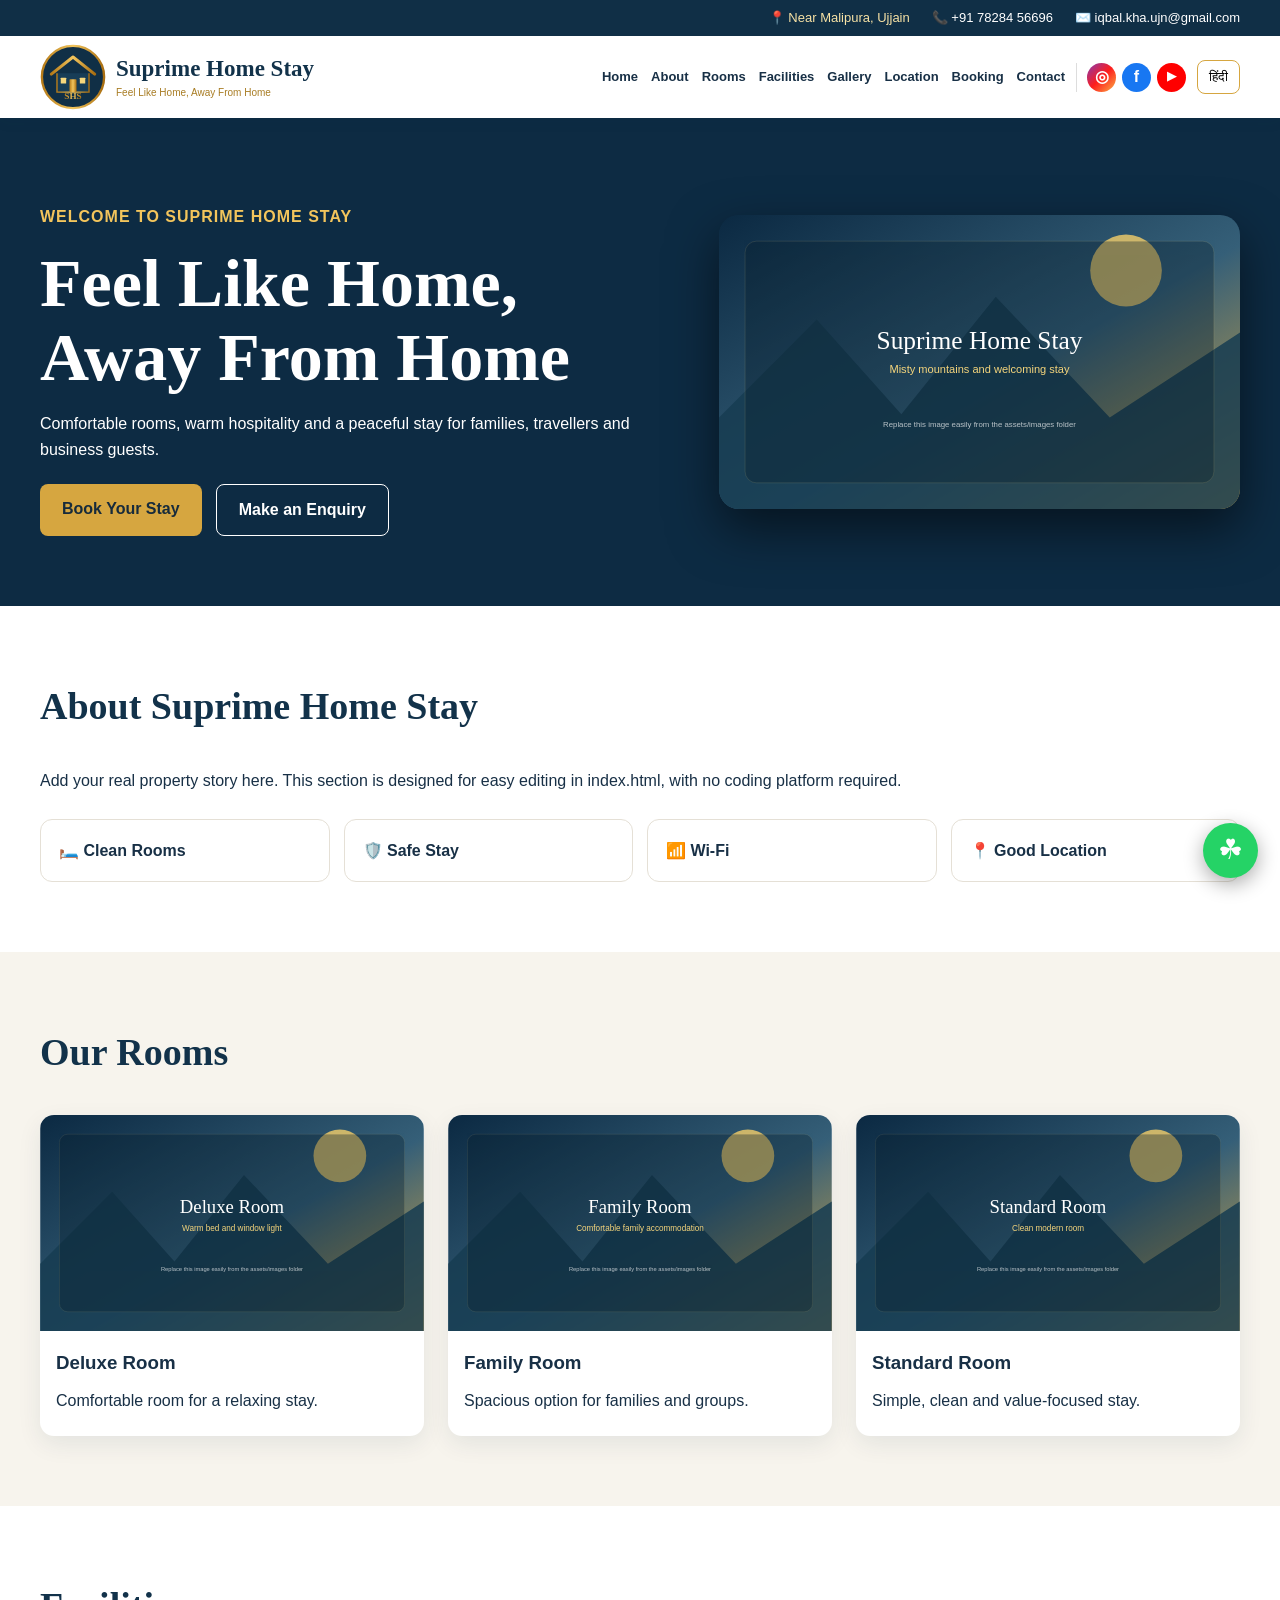
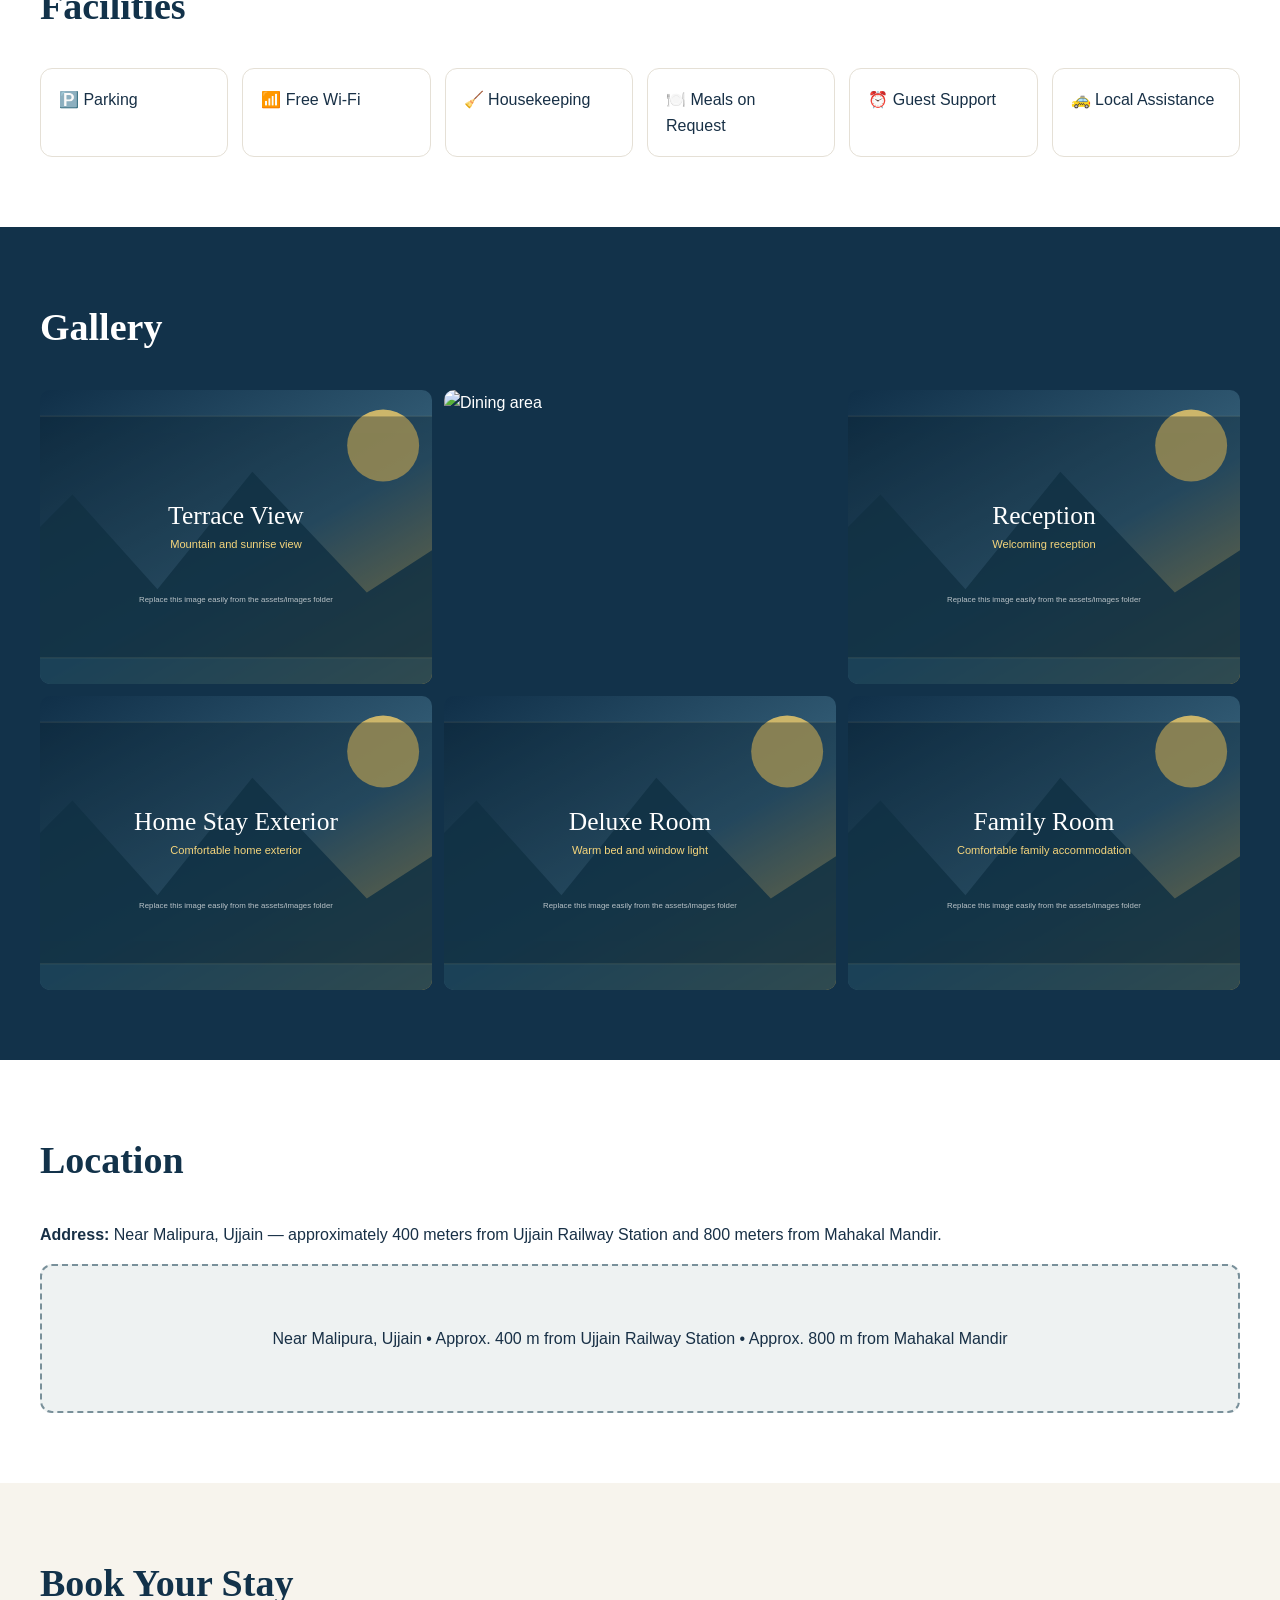
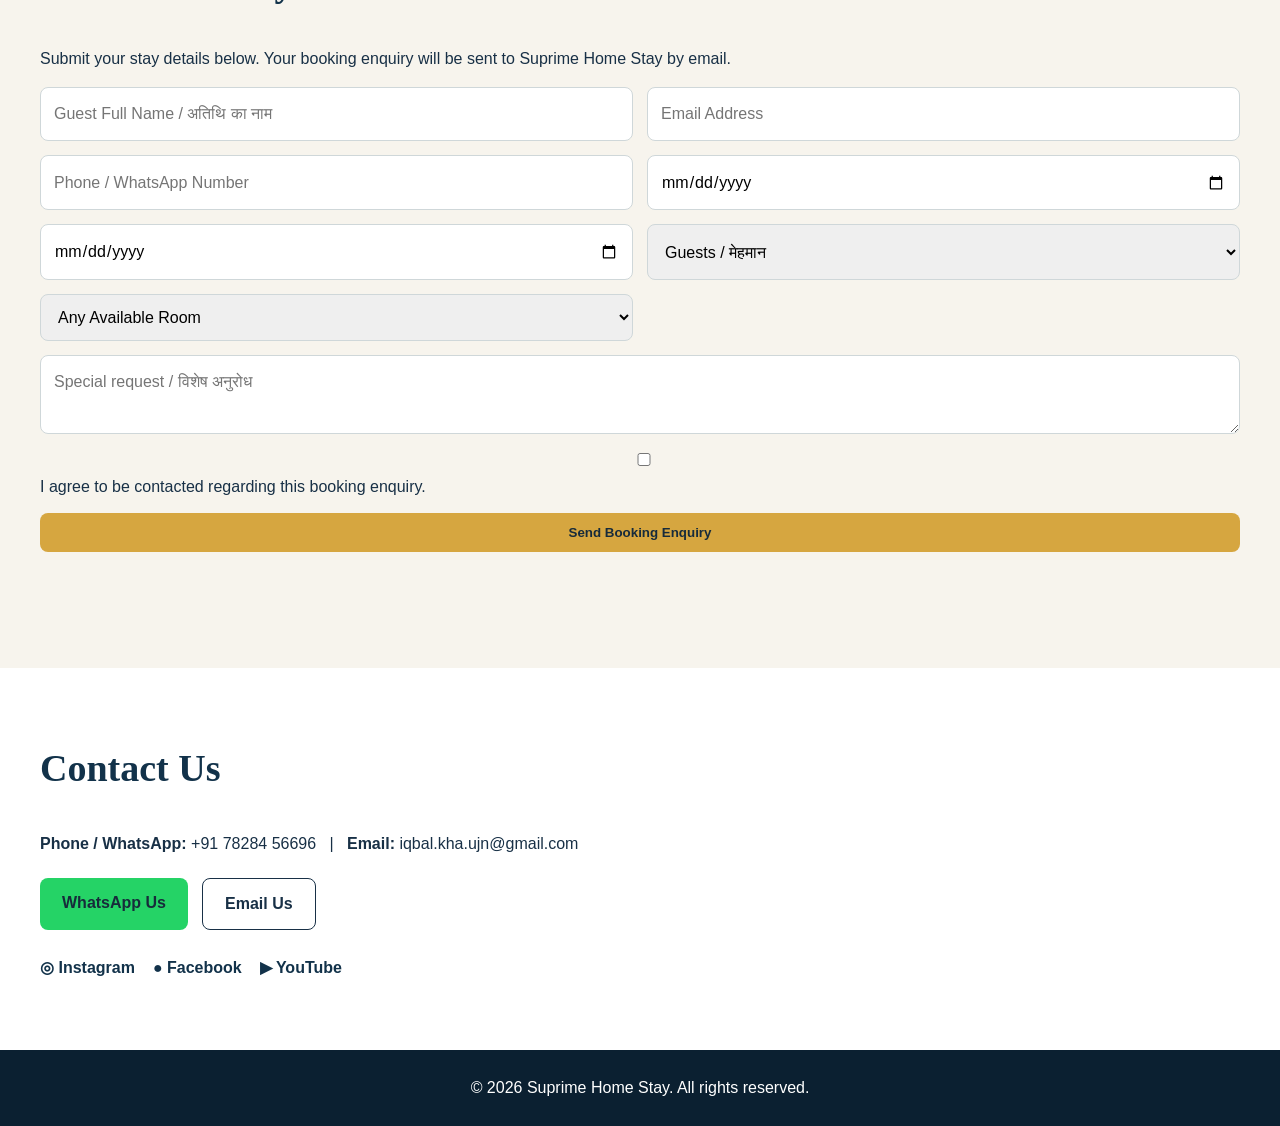
==== index.html @ ca9ee0f2 "Update index.html" ====
<!doctype html>
<html lang="en"><head>
<meta charset="utf-8"><meta name="viewport" content="width=device-width,initial-scale=1">
<title>Suprime Home Stay | Feel Like Home, Away From Home</title>
<meta name="description" content="Comfortable and welcoming stay at Suprime Home Stay. Book your stay, enquire by WhatsApp or email.">
<link rel="stylesheet" href="assets/style.css">
</head><body>
<header><div class="topbar"><div class="wrap topbar-inner"><span>📍 Near Malipura, Ujjain</span><span>📞 <a href="tel:+917828456696">+91 78284 56696</a></span><span>✉️ <a href="mailto:iqbal.kha.ujn@gmail.com">iqbal.kha.ujn@gmail.com</a></span></div></div><div class="nav wrap">
<a class="brand" href="#home"><img src="assets/logo.svg" alt="Suprime Home Stay logo"><span class="brand-copy"><strong>Suprime Home Stay</strong><small>Feel Like Home, Away From Home</small></span></a>
<div class="header-right"><nav id="navlinks"><a href="#home" data-en="Home" data-hi="होम">Home</a><a href="#about" data-en="About" data-hi="हमारे बारे में">About</a><a href="#rooms" data-en="Rooms" data-hi="कमरे">Rooms</a><a href="#facilities" data-en="Facilities" data-hi="सुविधाएँ">Facilities</a><a href="#gallery" data-en="Gallery" data-hi="गैलरी">Gallery</a><a href="#location" data-en="Location" data-hi="स्थान">Location</a><a href="#booking" data-en="Booking" data-hi="बुकिंग">Booking</a><a href="#contact" data-en="Contact" data-hi="संपर्क">Contact</a></nav><div class="header-social" aria-label="Social media"><a class="social-icon instagram" href="#" aria-label="Instagram" title="Instagram">◎</a><a class="social-icon facebook" href="#" aria-label="Facebook" title="Facebook">f</a><a class="social-icon youtube" href="#" aria-label="YouTube" title="YouTube">▶</a></div><button id="lang" class="lang">हिंदी</button><button class="menu-btn" aria-label="Open menu">☰</button></div></div></header>
<main>
<section id="home" class="hero"><div class="wrap hero-grid"><div><p class="eyebrow" data-en="WELCOME TO SUPRIME HOME STAY" data-hi="सुप्राइम होम स्टे में आपका स्वागत है">WELCOME TO SUPRIME HOME STAY</p><h1 data-en="Feel Like Home, Away From Home" data-hi="घर जैसा एहसास, घर से दूर भी">Feel Like Home, Away From Home</h1><p data-en="Comfortable rooms, warm hospitality and a peaceful stay for families, travellers and business guests." data-hi="परिवारों, यात्रियों और व्यावसायिक मेहमानों के लिए आरामदायक कमरे, गर्मजोशी भरी मेहमाननवाजी और शांत प्रवास।">Comfortable rooms, warm hospitality and a peaceful stay for families, travellers and business guests.</p><div class="actions"><a class="btn" href="#booking" data-en="Book Your Stay" data-hi="अपना प्रवास बुक करें">Book Your Stay</a><a class="btn ghost" href="#contact" data-en="Make an Enquiry" data-hi="पूछताछ करें">Make an Enquiry</a></div></div><img src="assets/images/hero.svg" alt="Suprime Home Stay scenic welcome"></div></section>
<section id="about" class="wrap section"><h2 data-en="About Suprime Home Stay" data-hi="सुप्राइम होम स्टे के बारे में">About Suprime Home Stay</h2><p data-en="Add your real property story here. This section is designed for easy editing in index.html, with no coding platform required." data-hi="यहाँ अपने प्रॉपर्टी की वास्तविक जानकारी जोड़ें। यह सेक्शन index.html में आसानी से बदला जा सकता है।">Add your real property story here. This section is designed for easy editing in index.html, with no coding platform required.</p><div class="features"><div>🛏️ <b>Clean Rooms</b></div><div>🛡️ <b>Safe Stay</b></div><div>📶 <b>Wi‑Fi</b></div><div>📍 <b>Good Location</b></div></div></section>
<section id="rooms" class="section soft"><div class="wrap"><h2>Our Rooms</h2><div class="cards"><article><img src="assets/images/room-deluxe.svg" alt="Deluxe room"><h3>Deluxe Room</h3><p>Comfortable room for a relaxing stay.</p></article><article><img src="assets/images/room-family.svg" alt="Family room"><h3>Family Room</h3><p>Spacious option for families and groups.</p></article><article><img src="assets/images/room-standard.svg" alt="Standard room"><h3>Standard Room</h3><p>Simple, clean and value-focused stay.</p></article></div></div></section>
<section id="facilities" class="wrap section"><h2>Facilities</h2><div class="features"><div>🅿️ Parking</div><div>📶 Free Wi‑Fi</div><div>🧹 Housekeeping</div><div>🍽️ Meals on Request</div><div>⏰ Guest Support</div><div>🚕 Local Assistance</div></div></section>
<section id="gallery" class="section dark"><div class="wrap"><h2>Gallery</h2><div class="gallery"><img src="assets/images/gallery-1.svg" alt="Terrace view"><img src="assets/images/gallery-2.jpeg" alt="Dining area"><img src="assets/images/gallery-3.svg" alt="Reception"><img src="assets/images/gallery-4.svg" alt="Home stay exterior"><img src="assets/images/room-deluxe.svg" alt="Room"><img src="assets/images/room-family.svg" alt="Family accommodation"></div></div></section>
<section id="location" class="wrap section"><h2>Location</h2><p><b>Address:</b> Near Malipura, Ujjain — approximately 400 meters from Ujjain Railway Station and 800 meters from Mahakal Mandir.</p><div class="mapbox">Near Malipura, Ujjain • Approx. 400 m from Ujjain Railway Station • Approx. 800 m from Mahakal Mandir</div></section>
<section id="booking" class="section soft"><div class="wrap"><h2>Book Your Stay</h2><p>Submit your stay details below. Your booking enquiry will be sent to Suprime Home Stay by email.</p>
<form id="bookingForm" class="booking" action="https://formsubmit.co/iqbal.kha.ujn@gmail.com" method="POST">
<input type="hidden" name="_subject" value="New Suprime Home Stay Booking Enquiry"><input type="hidden" name="_template" value="table"><input type="hidden" name="_captcha" value="false"><input type="hidden" name="_next" value="https://round-butterfly-a313.iqbal-kha-ujn.workers.dev/thank-you.html"><input name="guest_name" placeholder="Guest Full Name / अतिथि का नाम" required><input type="email" name="email" placeholder="Email Address" required><input type="tel" name="phone" placeholder="Phone / WhatsApp Number" required>
<input type="date" name="check_in" required><input type="date" name="check_out" required><select name="guests" required><option value="">Guests / मेहमान</option><option>1 Guest</option><option>2 Guests</option><option>3 Guests</option><option>4+ Guests</option></select>
<select name="room_type"><option>Any Available Room</option><option>Deluxe Room</option><option>Family Room</option><option>Standard Room</option></select>
<textarea name="message" placeholder="Special request / विशेष अनुरोध"></textarea><label class="check"><input type="checkbox" required> I agree to be contacted regarding this booking enquiry.</label>
<button class="btn" type="submit">Send Booking Enquiry</button><p id="formStatus"></p></form></div></section>
<section id="contact" class="wrap section"><h2>Contact Us</h2><p><b>Phone / WhatsApp:</b> +91 78284 56696 &nbsp; | &nbsp; <b>Email:</b> iqbal.kha.ujn@gmail.com</p><div class="actions"><a class="btn whatsapp" id="whatsapp" href="#" target="_blank" rel="noopener">WhatsApp Us</a><a class="btn ghost" href="mailto:iqbal.kha.ujn@gmail.com?subject=Suprime%20Home%20Stay%20Enquiry">Email Us</a></div>
<div class="social"><a href="#" aria-label="Instagram">◎ Instagram</a><a href="#" aria-label="Facebook">● Facebook</a><a href="#" aria-label="YouTube">▶ YouTube</a></div></section>
</main><footer>© 2026 Suprime Home Stay. All rights reserved.</footer>
<a id="floatingWhatsapp" class="float-wa" href="#" target="_blank" aria-label="Chat on WhatsApp">☘</a>
<script src="assets/app.js"></script></body></html>
---- assets/style.css ----
*{box-sizing:border-box}html{scroll-behavior:smooth}body{margin:0;font-family:Arial,sans-serif;color:#183046;background:#fff;line-height:1.6}.wrap{width:min(1200px,94%);margin:auto}.topbar{background:#102f46;color:#f7e2a5;font-size:13px}.topbar-inner{min-height:36px;display:flex;align-items:center;justify-content:flex-end;gap:22px;flex-wrap:wrap}.topbar a{color:#fff;text-decoration:none}header{position:sticky;top:0;z-index:20;background:#fff;box-shadow:0 2px 15px #12324a12}.nav{display:flex;align-items:center;justify-content:space-between;gap:18px;min-height:82px}.brand{display:flex;align-items:center;gap:10px;color:#12324a;text-decoration:none;min-width:245px}.brand img{width:66px;height:66px;display:block}.brand-copy{display:flex;flex-direction:column;line-height:1.15}.brand-copy strong{font-family:Georgia,serif;font-size:23px}.brand-copy small{font-size:10px;color:#a87c23;margin-top:5px}.header-right{display:flex;align-items:center;gap:11px}nav{display:flex;gap:13px;align-items:center}nav a{color:#183046;text-decoration:none;font-size:13px;font-weight:bold;white-space:nowrap}nav a:hover{color:#b67b18}.header-social{display:flex;gap:6px;border-left:1px solid #ddd;padding-left:10px}.social-icon{width:29px;height:29px;border-radius:50%;display:grid;place-items:center;color:#fff!important;text-decoration:none!important;font-weight:bold;font-family:Arial,sans-serif}.instagram{background:linear-gradient(135deg,#833ab4,#fd1d1d,#fcb045)}.facebook{background:#1877f2}.youtube{background:#ff0000;font-size:12px}.lang,.menu-btn{border:1px solid #d6a640;background:#fff;padding:8px 11px;border-radius:8px;cursor:pointer}.menu-btn{display:none}.hero{background:#0d2b43;color:#fff;padding:70px 0}.hero-grid{display:grid;grid-template-columns:1.1fr .9fr;gap:42px;align-items:center}.hero img{width:100%;border-radius:20px;box-shadow:0 20px 50px #0008}.eyebrow{color:#f3c55c;font-weight:bold;letter-spacing:1px}h1{font-family:Georgia,serif;font-size:clamp(38px,6vw,68px);line-height:1.1;margin:.2em 0}h2{font-family:Georgia,serif;font-size:38px;margin-top:0;color:#12324a}.dark h2,.dark{color:#fff}.section{padding:70px 0}.soft{background:#f7f4ed}.dark{background:#12324a}.actions{display:flex;gap:14px;flex-wrap:wrap;margin-top:22px}.btn{display:inline-block;background:#d6a640;color:#172b3b;padding:12px 22px;border:0;border-radius:8px;text-decoration:none;font-weight:bold;cursor:pointer}.ghost{background:transparent;border:1px solid currentColor;color:inherit}.whatsapp{background:#25d366}.features{display:grid;grid-template-columns:repeat(auto-fit,minmax(150px,1fr));gap:14px;margin-top:25px}.features div{padding:18px;border:1px solid #e5e0d6;border-radius:12px;background:#fff}.cards{display:grid;grid-template-columns:repeat(3,1fr);gap:24px}.cards article{background:#fff;border-radius:14px;overflow:hidden;box-shadow:0 8px 24px #12324a15;padding-bottom:12px}.cards img{width:100%;aspect-ratio:16/9;object-fit:cover}.cards h3,.cards p{padding:0 16px;margin:10px 0}.gallery{display:grid;grid-template-columns:repeat(3,1fr);gap:12px}.gallery img{width:100%;aspect-ratio:4/3;object-fit:cover;border-radius:10px}.mapbox{padding:60px 20px;background:#eef2f2;border:2px dashed #79909a;border-radius:12px;text-align:center}.booking{display:grid;grid-template-columns:repeat(2,1fr);gap:14px}.booking input,.booking select,.booking textarea{width:100%;padding:13px;border:1px solid #cfd7d9;border-radius:8px;font:inherit}.booking textarea,.booking .check,.booking button,#formStatus{grid-column:1/-1}.social{display:flex;gap:18px;flex-wrap:wrap;margin-top:25px}.social a{color:#12324a;text-decoration:none;font-weight:bold}.float-wa{position:fixed;right:22px;bottom:22px;background:#25d366;color:white;width:55px;height:55px;border-radius:50%;display:grid;place-items:center;text-decoration:none;font-size:28px;box-shadow:0 6px 20px #0005}footer{background:#0b2031;color:#fff;text-align:center;padding:25px}@media(max-width:1080px){nav{gap:9px}nav a{font-size:12px}.brand{min-width:220px}.brand-copy strong{font-size:20px}.header-social{display:none}}@media(max-width:850px){.topbar-inner{justify-content:center;padding:7px 0;gap:8px 14px}.hero-grid,.cards{grid-template-columns:1fr}.menu-btn{display:block}nav{display:none;position:absolute;top:118px;left:0;right:0;background:#fff;padding:20px;flex-direction:column;align-items:flex-start;box-shadow:0 10px 20px #0002}nav.open{display:flex}.gallery{grid-template-columns:repeat(2,1fr)}.booking{grid-template-columns:1fr}.header-social{display:flex}.brand-copy small{display:none}.brand img{width:56px;height:56px}.brand-copy strong{font-size:18px}.nav{min-height:70px}.header-right{gap:7px}}@media(max-width:500px){.topbar-inner span:first-child{display:none}.brand{min-width:0}.header-social{display:none}.lang{padding:7px}.hero{padding:45px 0}}
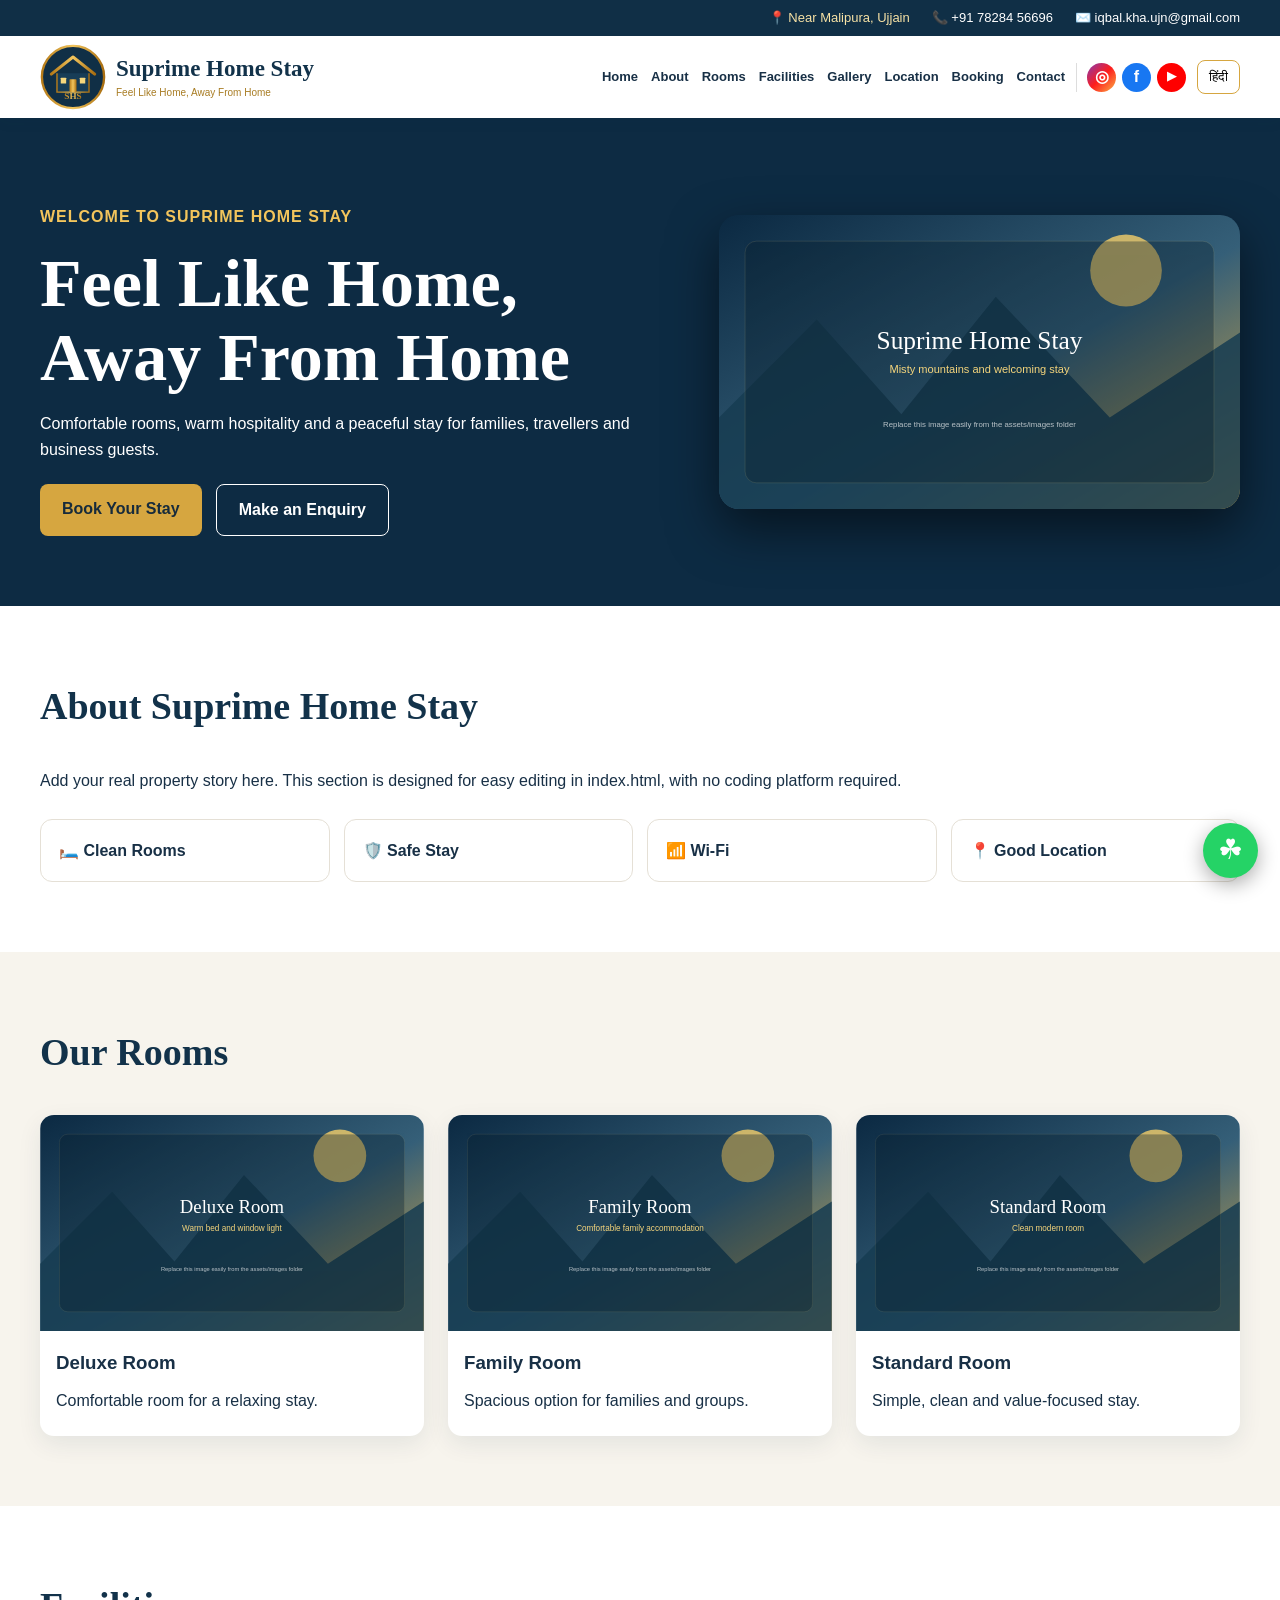
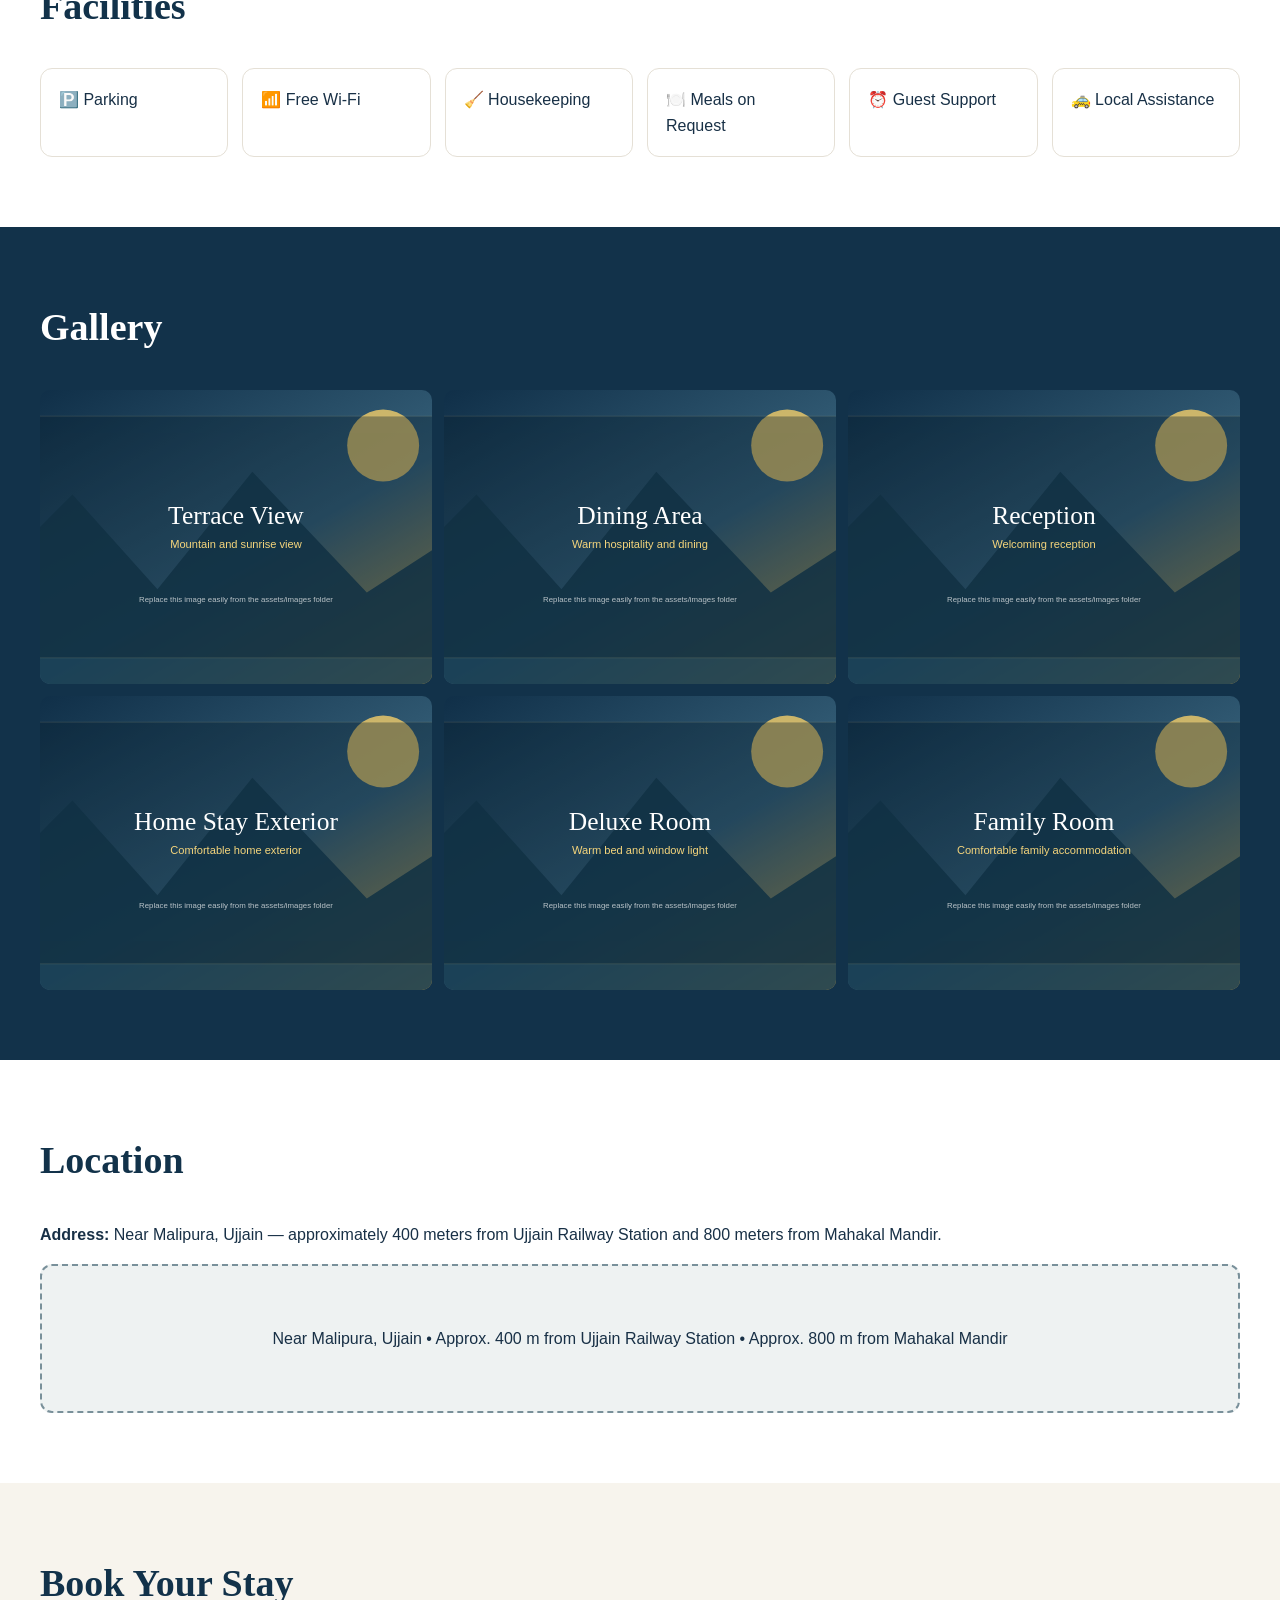
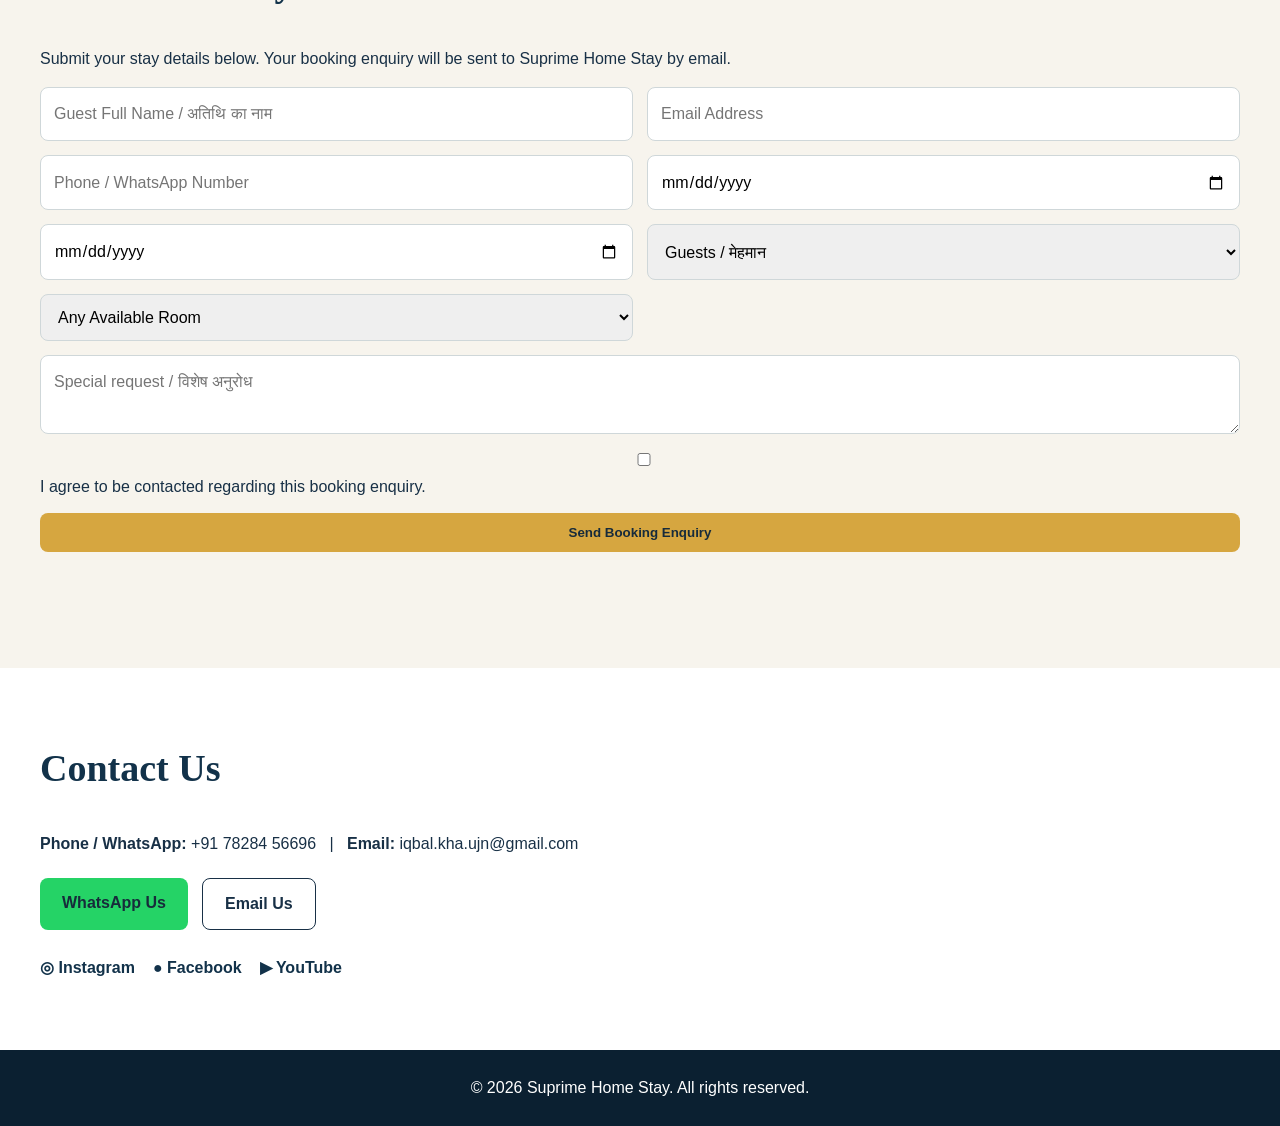
==== commit 5233e716: "Update index.html" ====
--- a/index.html
+++ b/index.html
@@ -13,7 +13,7 @@
 <section id="about" class="wrap section"><h2 data-en="About Suprime Home Stay" data-hi="सुप्राइम होम स्टे के बारे में">About Suprime Home Stay</h2><p data-en="Add your real property story here. This section is designed for easy editing in index.html, with no coding platform required." data-hi="यहाँ अपने प्रॉपर्टी की वास्तविक जानकारी जोड़ें। यह सेक्शन index.html में आसानी से बदला जा सकता है।">Add your real property story here. This section is designed for easy editing in index.html, with no coding platform required.</p><div class="features"><div>🛏️ <b>Clean Rooms</b></div><div>🛡️ <b>Safe Stay</b></div><div>📶 <b>Wi‑Fi</b></div><div>📍 <b>Good Location</b></div></div></section>
 <section id="rooms" class="section soft"><div class="wrap"><h2>Our Rooms</h2><div class="cards"><article><img src="assets/images/room-deluxe.svg" alt="Deluxe room"><h3>Deluxe Room</h3><p>Comfortable room for a relaxing stay.</p></article><article><img src="assets/images/room-family.svg" alt="Family room"><h3>Family Room</h3><p>Spacious option for families and groups.</p></article><article><img src="assets/images/room-standard.svg" alt="Standard room"><h3>Standard Room</h3><p>Simple, clean and value-focused stay.</p></article></div></div></section>
 <section id="facilities" class="wrap section"><h2>Facilities</h2><div class="features"><div>🅿️ Parking</div><div>📶 Free Wi‑Fi</div><div>🧹 Housekeeping</div><div>🍽️ Meals on Request</div><div>⏰ Guest Support</div><div>🚕 Local Assistance</div></div></section>
-<section id="gallery" class="section dark"><div class="wrap"><h2>Gallery</h2><div class="gallery"><img src="assets/images/gallery-1.svg" alt="Terrace view"><img src="assets/images/gallery-2.jpeg" alt="Dining area"><img src="assets/images/gallery-3.svg" alt="Reception"><img src="assets/images/gallery-4.svg" alt="Home stay exterior"><img src="assets/images/room-deluxe.svg" alt="Room"><img src="assets/images/room-family.svg" alt="Family accommodation"></div></div></section>
+<section id="gallery" class="section dark"><div class="wrap"><h2>Gallery</h2><div class="gallery"><img src="assets/images/gallery-1.svg" alt="Terrace view"><img src="assets/images/gallery-2.svg" alt="Dining area"><img src="assets/images/gallery-3.svg" alt="Reception"><img src="assets/images/gallery-4.svg" alt="Home stay exterior"><img src="assets/images/room-deluxe.svg" alt="Room"><img src="assets/images/room-family.svg" alt="Family accommodation"></div></div></section>
 <section id="location" class="wrap section"><h2>Location</h2><p><b>Address:</b> Near Malipura, Ujjain — approximately 400 meters from Ujjain Railway Station and 800 meters from Mahakal Mandir.</p><div class="mapbox">Near Malipura, Ujjain • Approx. 400 m from Ujjain Railway Station • Approx. 800 m from Mahakal Mandir</div></section>
 <section id="booking" class="section soft"><div class="wrap"><h2>Book Your Stay</h2><p>Submit your stay details below. Your booking enquiry will be sent to Suprime Home Stay by email.</p>
 <form id="bookingForm" class="booking" action="https://formsubmit.co/iqbal.kha.ujn@gmail.com" method="POST">
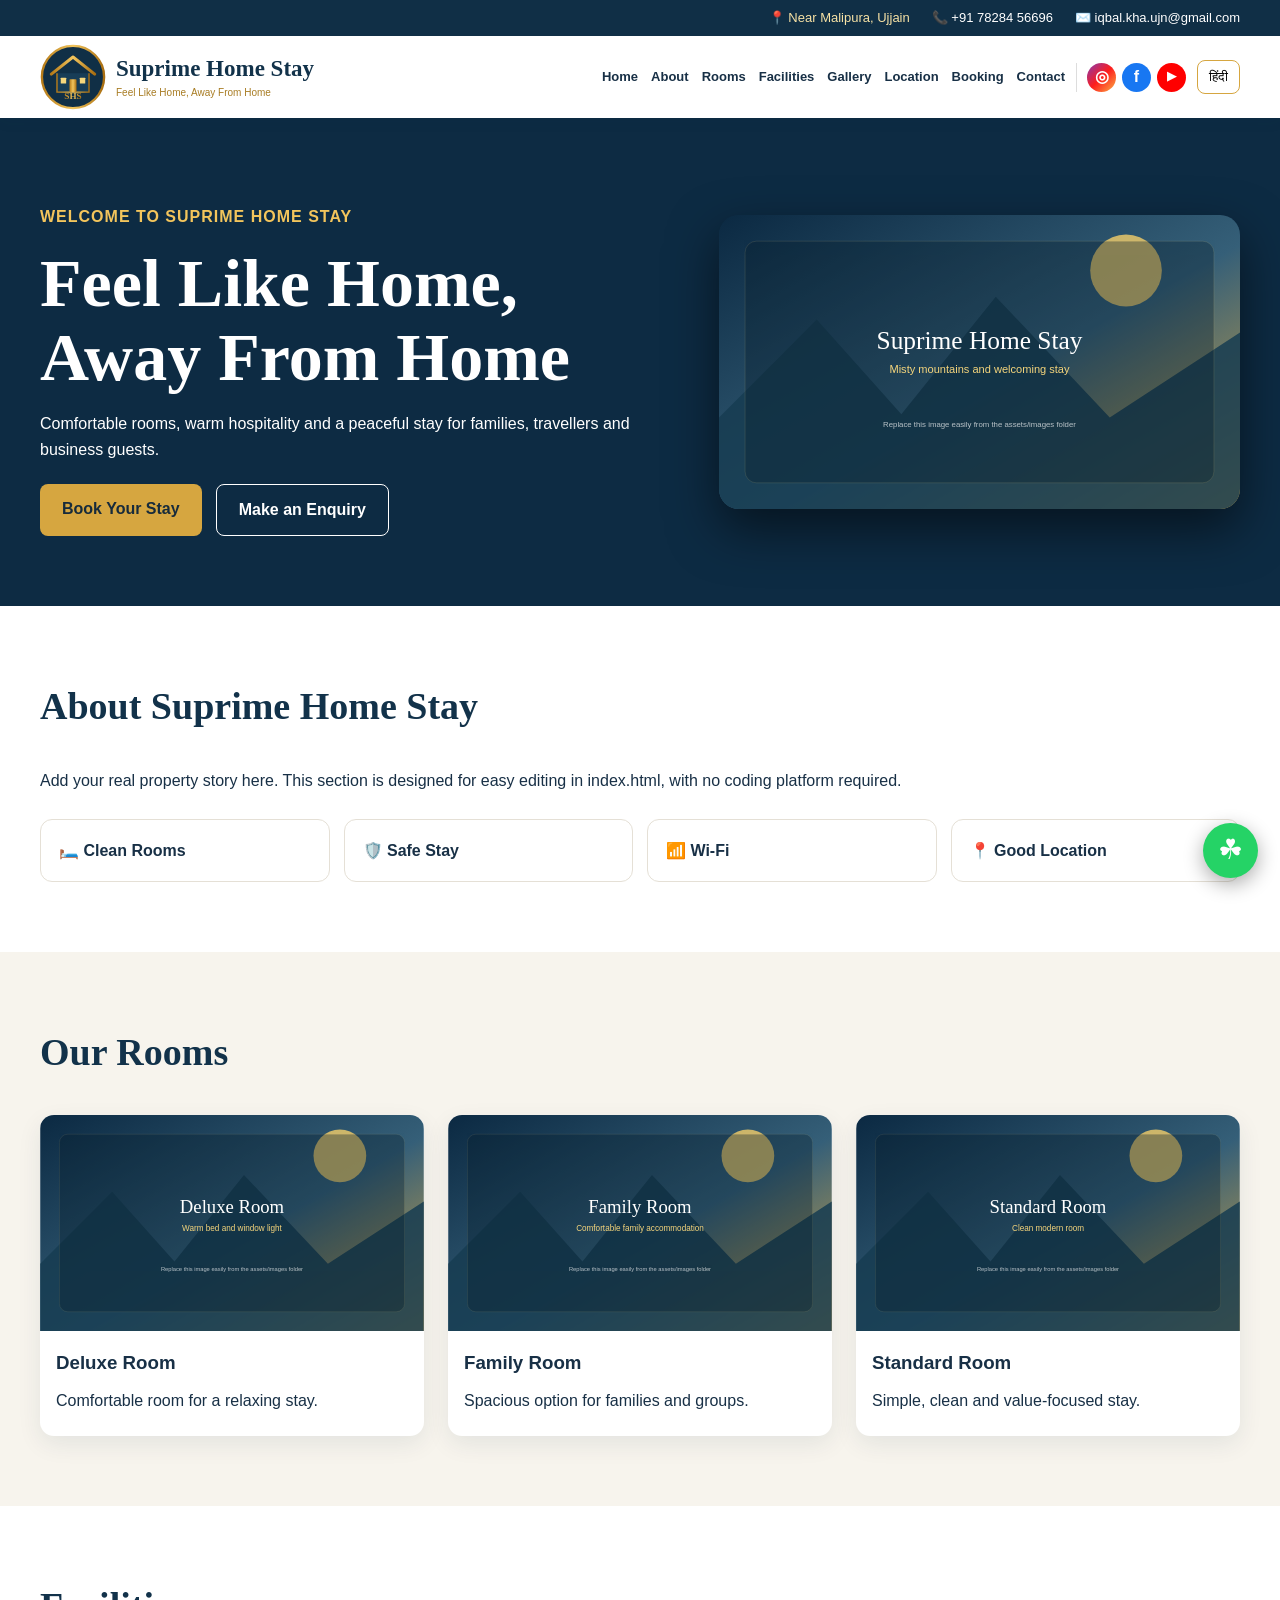
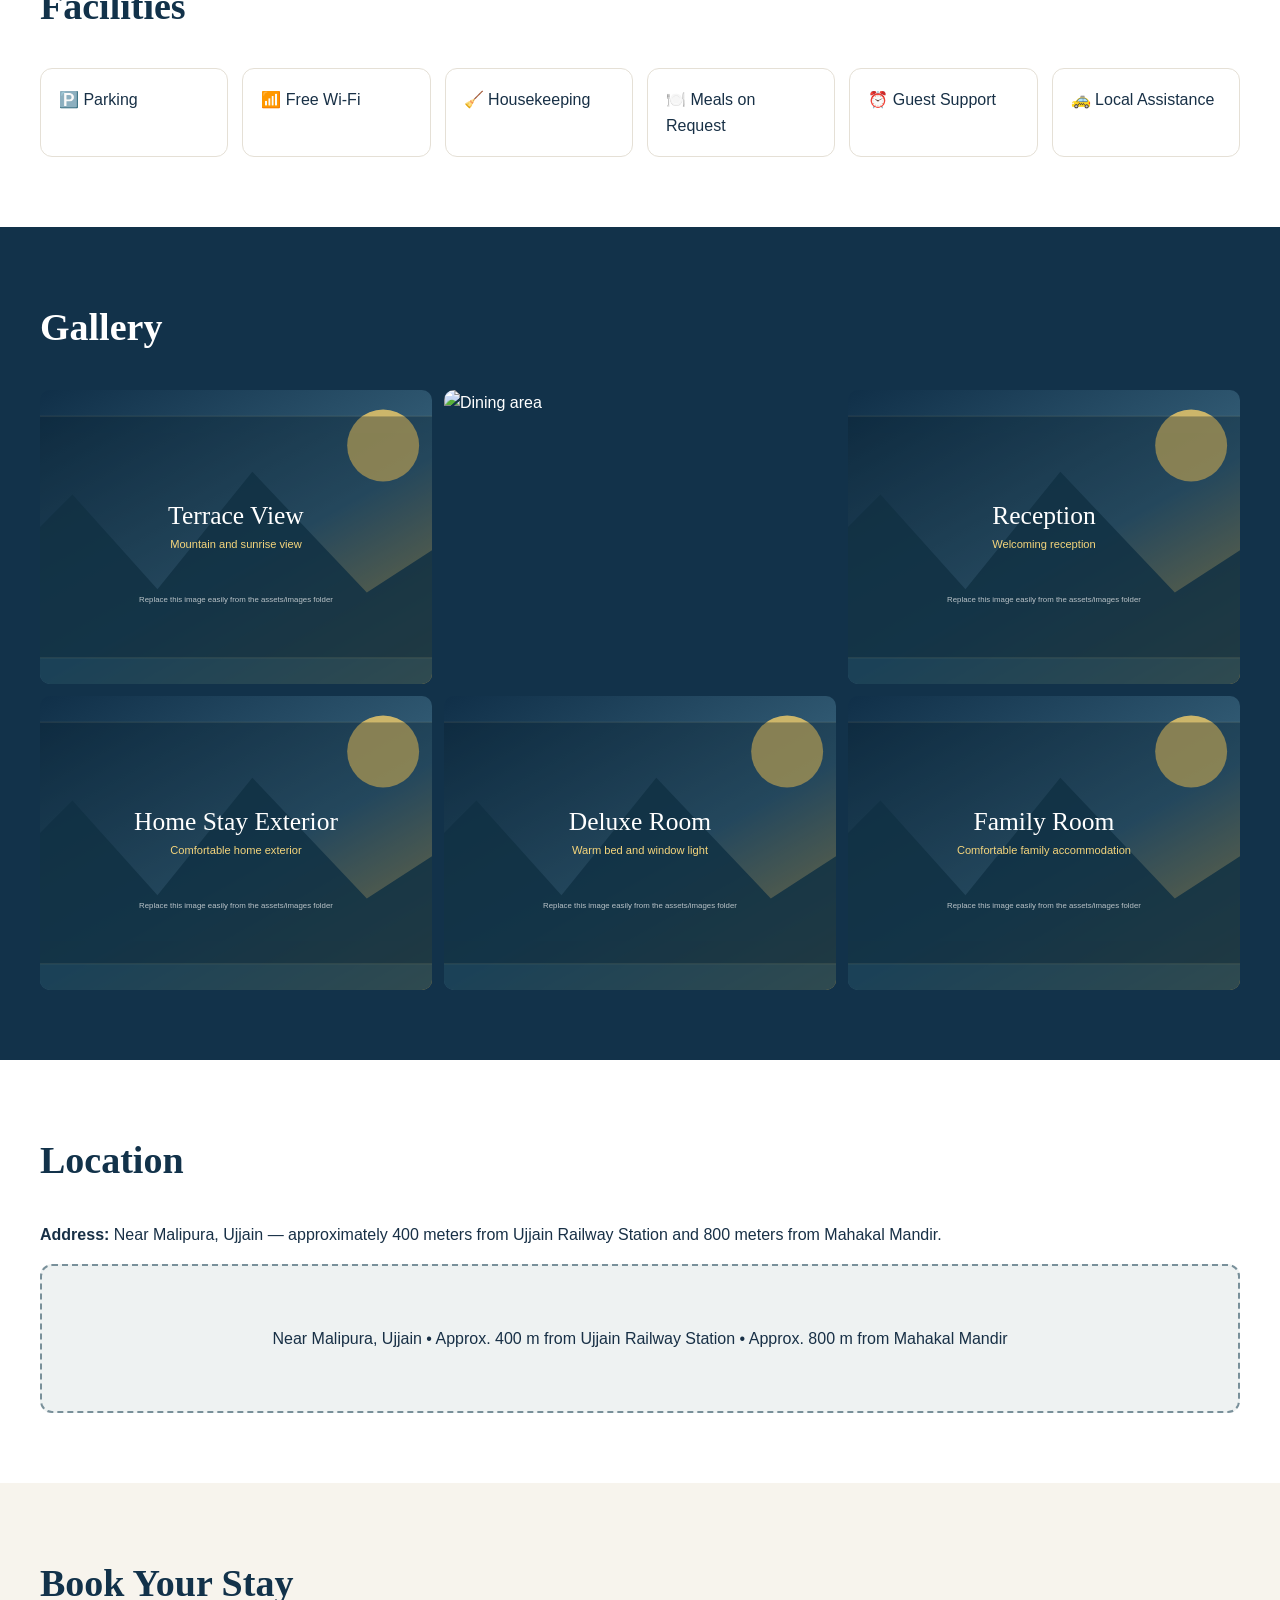
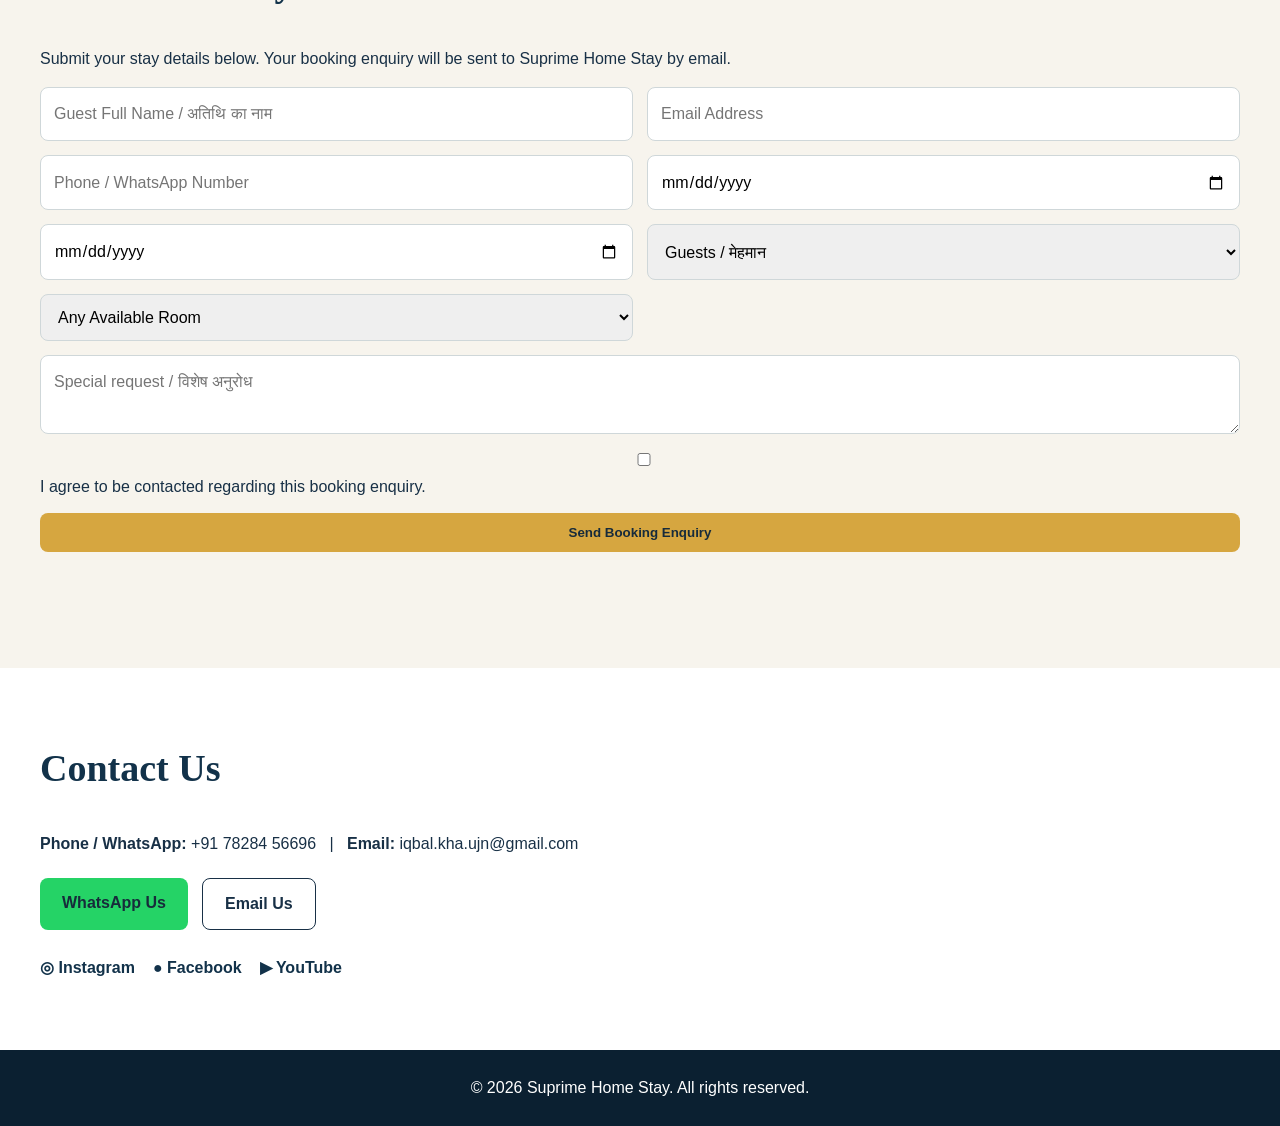
==== commit 18f62cd3: "Update index.html" ====
--- a/index.html
+++ b/index.html
@@ -13,7 +13,7 @@
 <section id="about" class="wrap section"><h2 data-en="About Suprime Home Stay" data-hi="सुप्राइम होम स्टे के बारे में">About Suprime Home Stay</h2><p data-en="Add your real property story here. This section is designed for easy editing in index.html, with no coding platform required." data-hi="यहाँ अपने प्रॉपर्टी की वास्तविक जानकारी जोड़ें। यह सेक्शन index.html में आसानी से बदला जा सकता है।">Add your real property story here. This section is designed for easy editing in index.html, with no coding platform required.</p><div class="features"><div>🛏️ <b>Clean Rooms</b></div><div>🛡️ <b>Safe Stay</b></div><div>📶 <b>Wi‑Fi</b></div><div>📍 <b>Good Location</b></div></div></section>
 <section id="rooms" class="section soft"><div class="wrap"><h2>Our Rooms</h2><div class="cards"><article><img src="assets/images/room-deluxe.svg" alt="Deluxe room"><h3>Deluxe Room</h3><p>Comfortable room for a relaxing stay.</p></article><article><img src="assets/images/room-family.svg" alt="Family room"><h3>Family Room</h3><p>Spacious option for families and groups.</p></article><article><img src="assets/images/room-standard.svg" alt="Standard room"><h3>Standard Room</h3><p>Simple, clean and value-focused stay.</p></article></div></div></section>
 <section id="facilities" class="wrap section"><h2>Facilities</h2><div class="features"><div>🅿️ Parking</div><div>📶 Free Wi‑Fi</div><div>🧹 Housekeeping</div><div>🍽️ Meals on Request</div><div>⏰ Guest Support</div><div>🚕 Local Assistance</div></div></section>
-<section id="gallery" class="section dark"><div class="wrap"><h2>Gallery</h2><div class="gallery"><img src="assets/images/gallery-1.svg" alt="Terrace view"><img src="assets/images/gallery-2.svg" alt="Dining area"><img src="assets/images/gallery-3.svg" alt="Reception"><img src="assets/images/gallery-4.svg" alt="Home stay exterior"><img src="assets/images/room-deluxe.svg" alt="Room"><img src="assets/images/room-family.svg" alt="Family accommodation"></div></div></section>
+<section id="gallery" class="section dark"><div class="wrap"><h2>Gallery</h2><div class="gallery"><img src="assets/images/gallery-1.svg" alt="Terrace view"><img src="assets/images/-dining-2.jpeg" alt="Dining area"><img src="assets/images/gallery-3.svg" alt="Reception"><img src="assets/images/gallery-4.svg" alt="Home stay exterior"><img src="assets/images/room-deluxe.svg" alt="Room"><img src="assets/images/room-family.svg" alt="Family accommodation"></div></div></section>
 <section id="location" class="wrap section"><h2>Location</h2><p><b>Address:</b> Near Malipura, Ujjain — approximately 400 meters from Ujjain Railway Station and 800 meters from Mahakal Mandir.</p><div class="mapbox">Near Malipura, Ujjain • Approx. 400 m from Ujjain Railway Station • Approx. 800 m from Mahakal Mandir</div></section>
 <section id="booking" class="section soft"><div class="wrap"><h2>Book Your Stay</h2><p>Submit your stay details below. Your booking enquiry will be sent to Suprime Home Stay by email.</p>
 <form id="bookingForm" class="booking" action="https://formsubmit.co/iqbal.kha.ujn@gmail.com" method="POST">
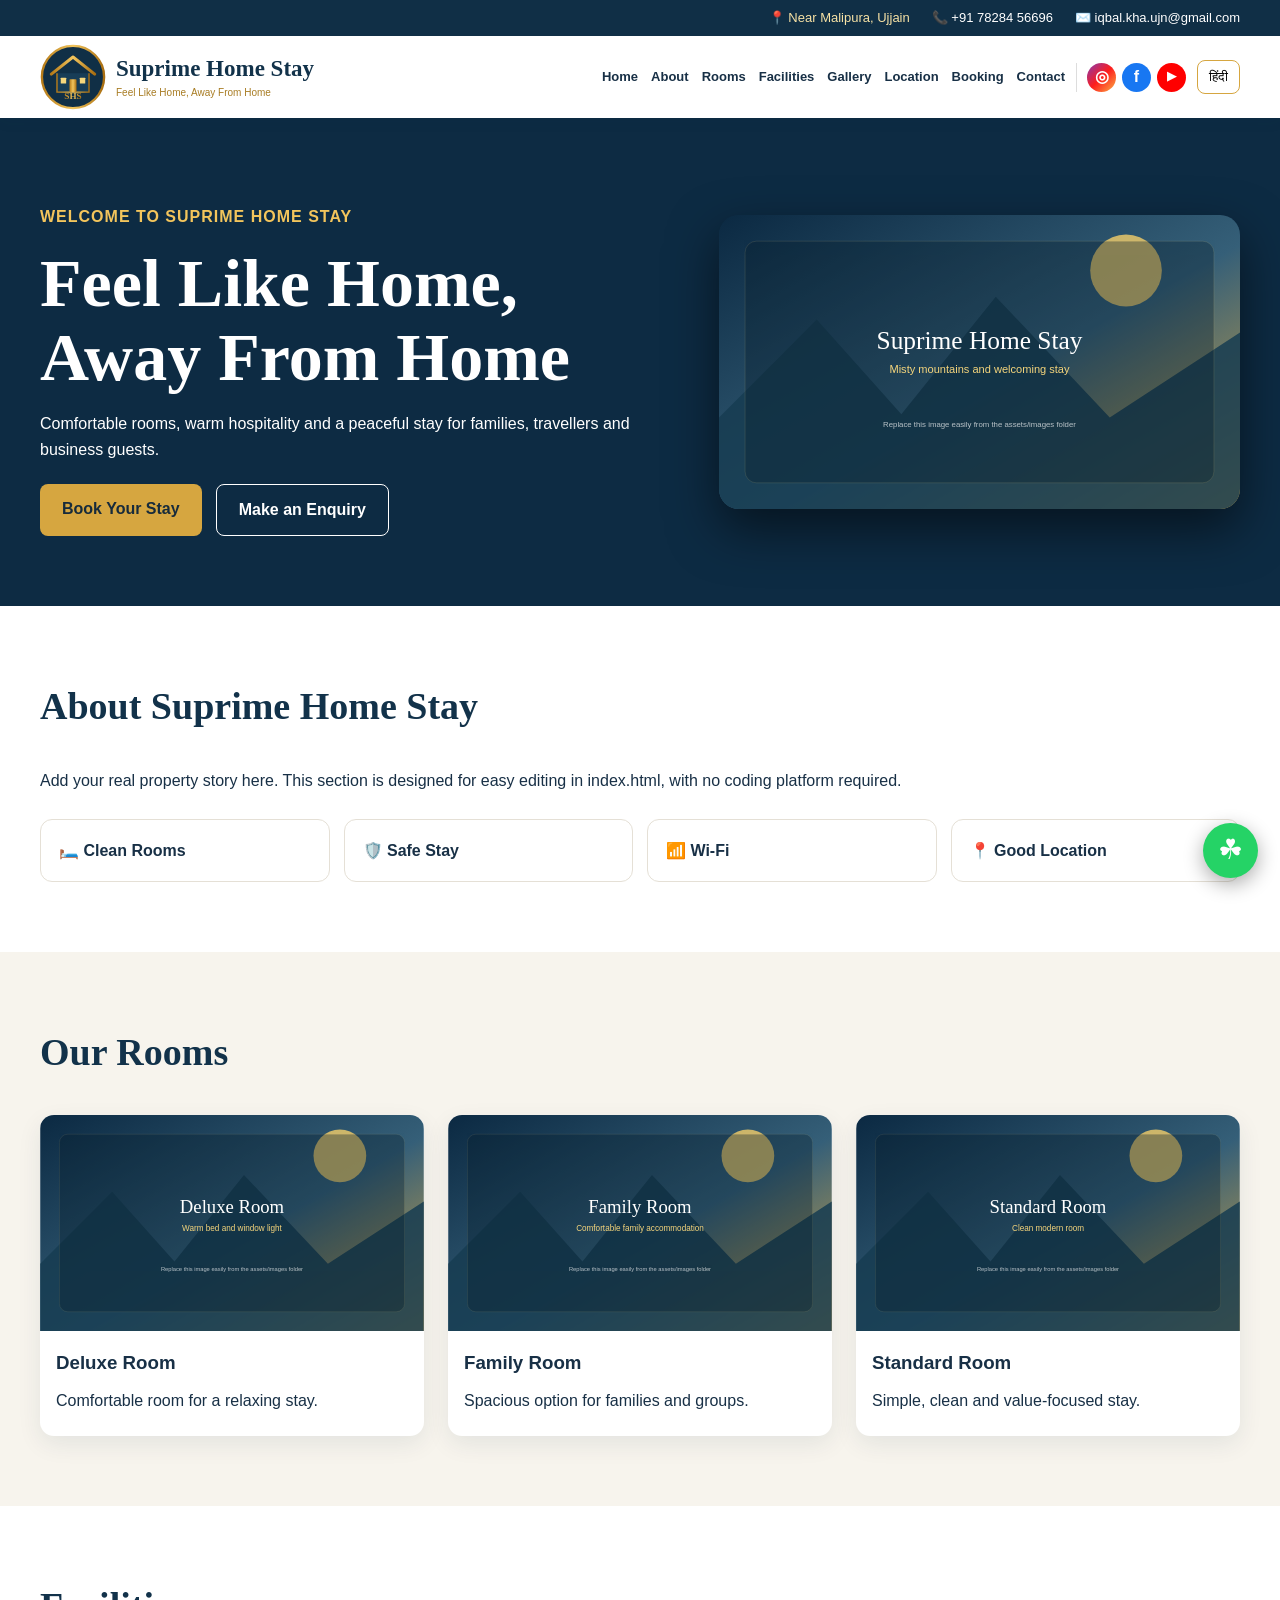
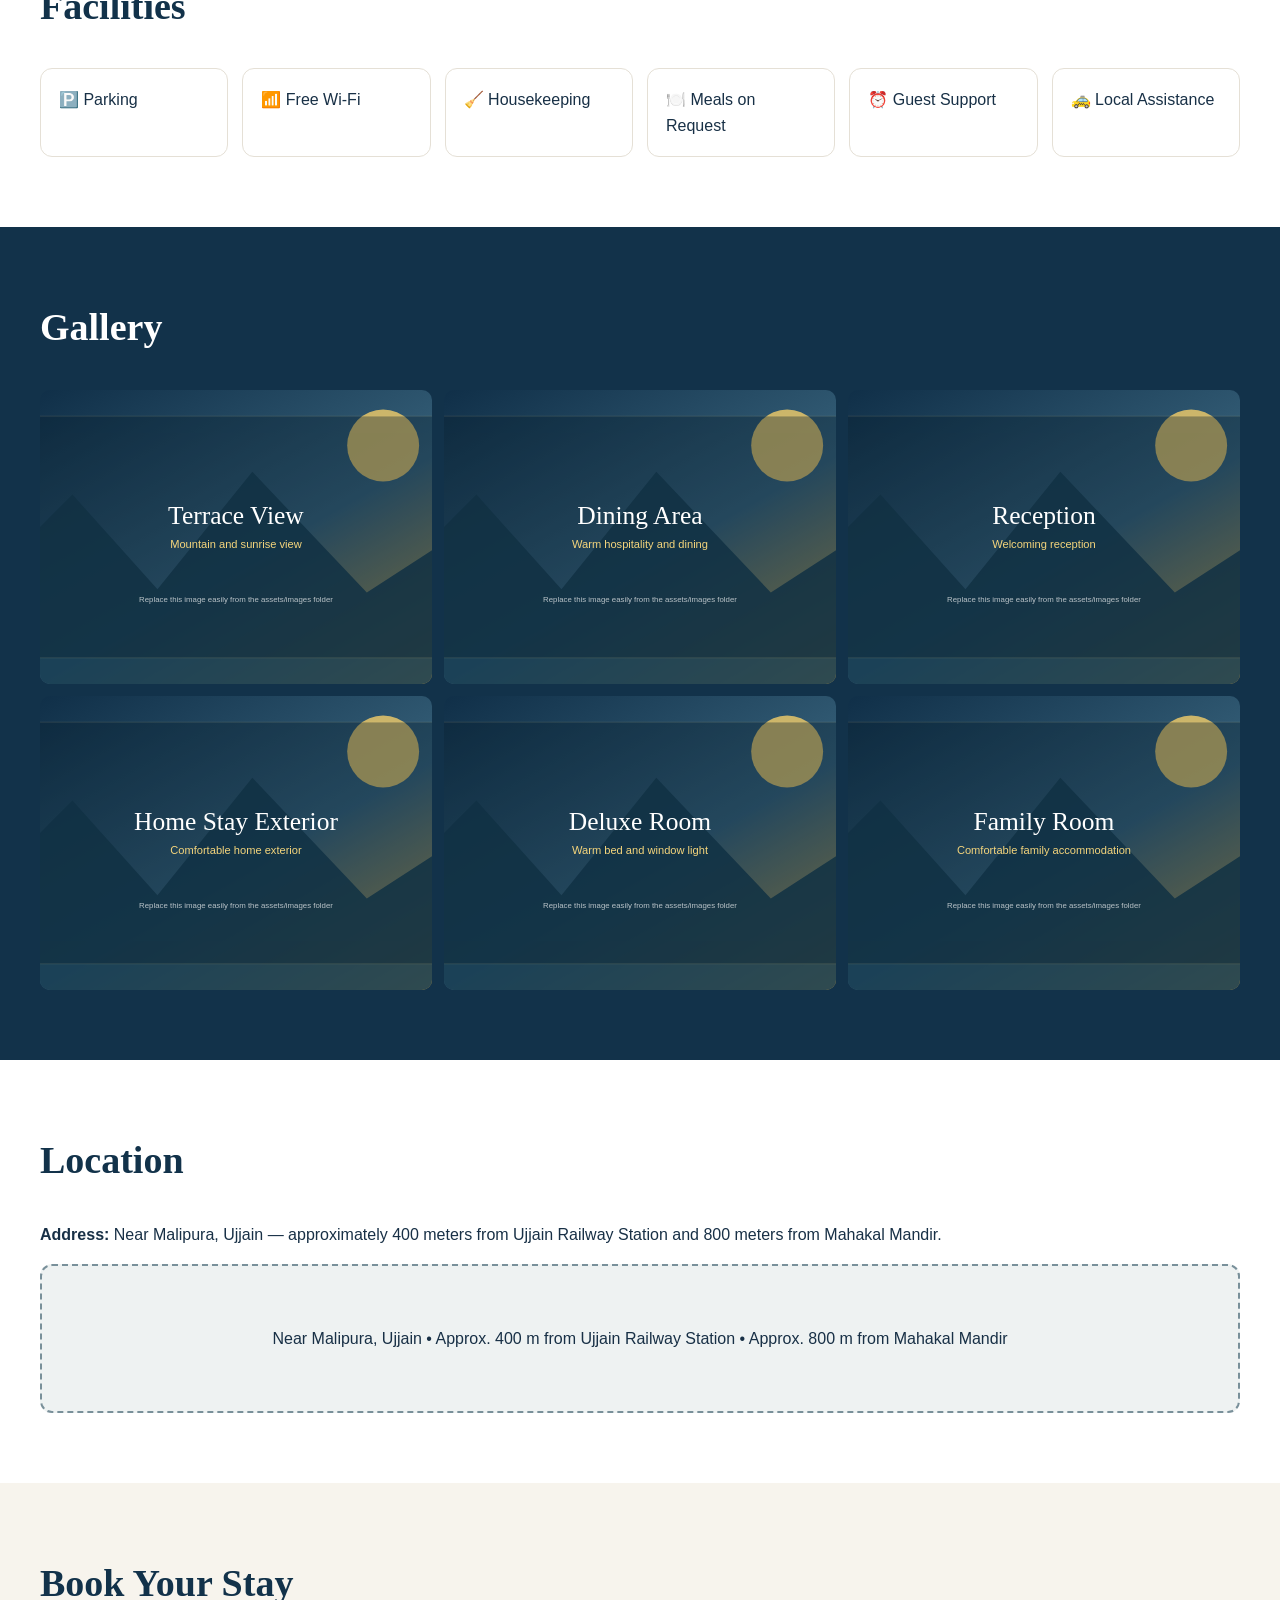
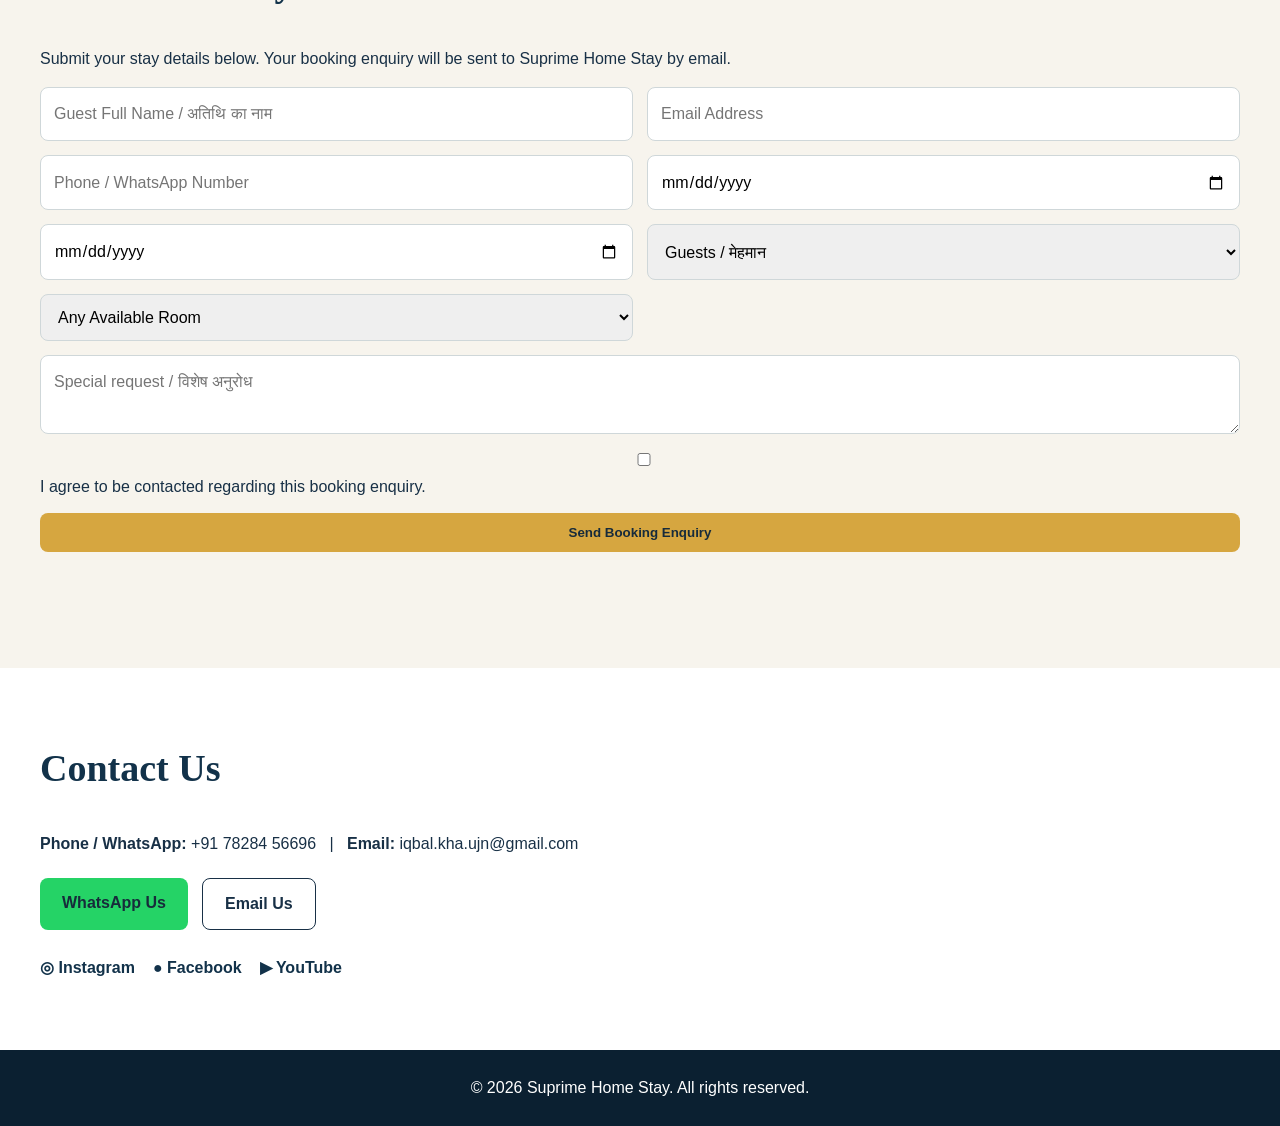
==== commit bdd2fd44: "Update index.html" ====
--- a/index.html
+++ b/index.html
@@ -13,7 +13,7 @@
 <section id="about" class="wrap section"><h2 data-en="About Suprime Home Stay" data-hi="सुप्राइम होम स्टे के बारे में">About Suprime Home Stay</h2><p data-en="Add your real property story here. This section is designed for easy editing in index.html, with no coding platform required." data-hi="यहाँ अपने प्रॉपर्टी की वास्तविक जानकारी जोड़ें। यह सेक्शन index.html में आसानी से बदला जा सकता है।">Add your real property story here. This section is designed for easy editing in index.html, with no coding platform required.</p><div class="features"><div>🛏️ <b>Clean Rooms</b></div><div>🛡️ <b>Safe Stay</b></div><div>📶 <b>Wi‑Fi</b></div><div>📍 <b>Good Location</b></div></div></section>
 <section id="rooms" class="section soft"><div class="wrap"><h2>Our Rooms</h2><div class="cards"><article><img src="assets/images/room-deluxe.svg" alt="Deluxe room"><h3>Deluxe Room</h3><p>Comfortable room for a relaxing stay.</p></article><article><img src="assets/images/room-family.svg" alt="Family room"><h3>Family Room</h3><p>Spacious option for families and groups.</p></article><article><img src="assets/images/room-standard.svg" alt="Standard room"><h3>Standard Room</h3><p>Simple, clean and value-focused stay.</p></article></div></div></section>
 <section id="facilities" class="wrap section"><h2>Facilities</h2><div class="features"><div>🅿️ Parking</div><div>📶 Free Wi‑Fi</div><div>🧹 Housekeeping</div><div>🍽️ Meals on Request</div><div>⏰ Guest Support</div><div>🚕 Local Assistance</div></div></section>
-<section id="gallery" class="section dark"><div class="wrap"><h2>Gallery</h2><div class="gallery"><img src="assets/images/gallery-1.svg" alt="Terrace view"><img src="assets/images/-dining-2.jpeg" alt="Dining area"><img src="assets/images/gallery-3.svg" alt="Reception"><img src="assets/images/gallery-4.svg" alt="Home stay exterior"><img src="assets/images/room-deluxe.svg" alt="Room"><img src="assets/images/room-family.svg" alt="Family accommodation"></div></div></section>
+<section id="gallery" class="section dark"><div class="wrap"><h2>Gallery</h2><div class="gallery"><img src="assets/images/gallery-1.svg" alt="Terrace view"><img src="assets/images/gallery-2.svg" alt="Dining area"><img src="assets/images/gallery-3.svg" alt="Reception"><img src="assets/images/gallery-4.svg" alt="Home stay exterior"><img src="assets/images/room-deluxe.svg" alt="Room"><img src="assets/images/room-family.svg" alt="Family accommodation"></div></div></section>
 <section id="location" class="wrap section"><h2>Location</h2><p><b>Address:</b> Near Malipura, Ujjain — approximately 400 meters from Ujjain Railway Station and 800 meters from Mahakal Mandir.</p><div class="mapbox">Near Malipura, Ujjain • Approx. 400 m from Ujjain Railway Station • Approx. 800 m from Mahakal Mandir</div></section>
 <section id="booking" class="section soft"><div class="wrap"><h2>Book Your Stay</h2><p>Submit your stay details below. Your booking enquiry will be sent to Suprime Home Stay by email.</p>
 <form id="bookingForm" class="booking" action="https://formsubmit.co/iqbal.kha.ujn@gmail.com" method="POST">
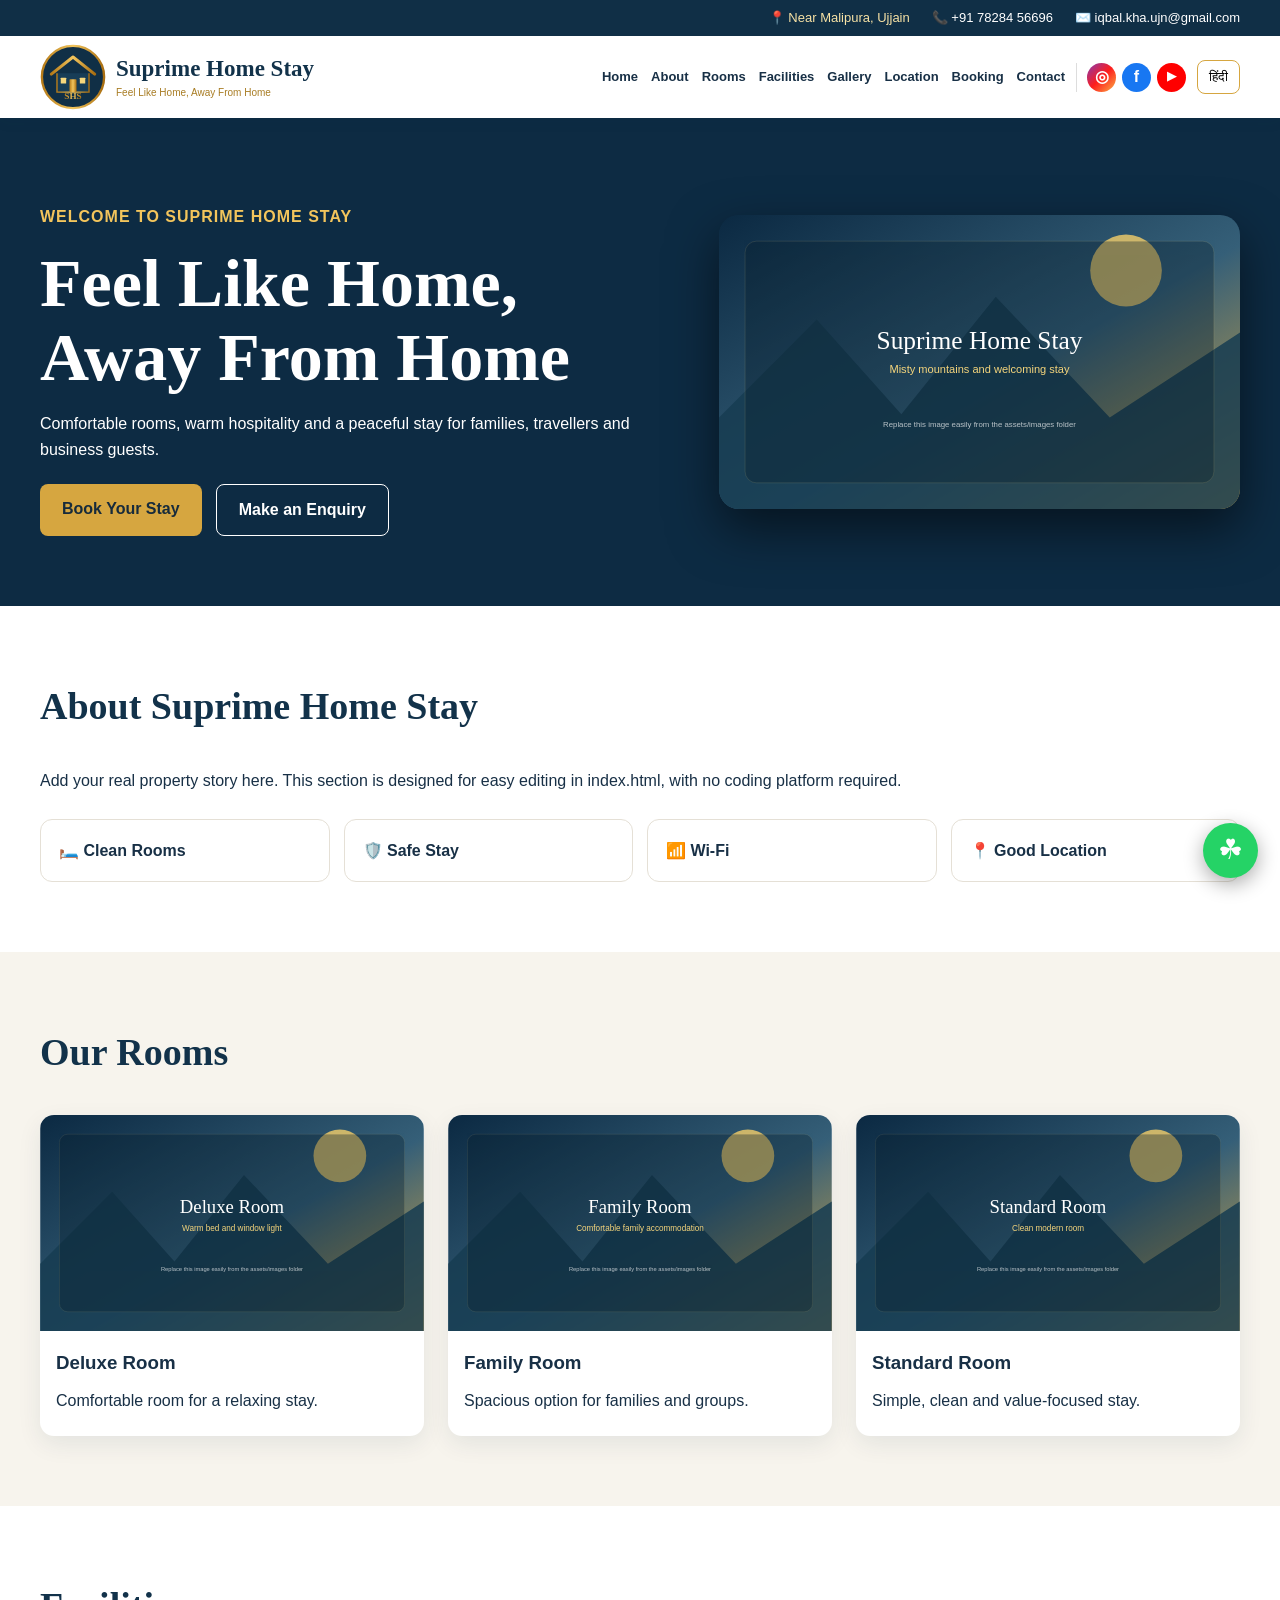
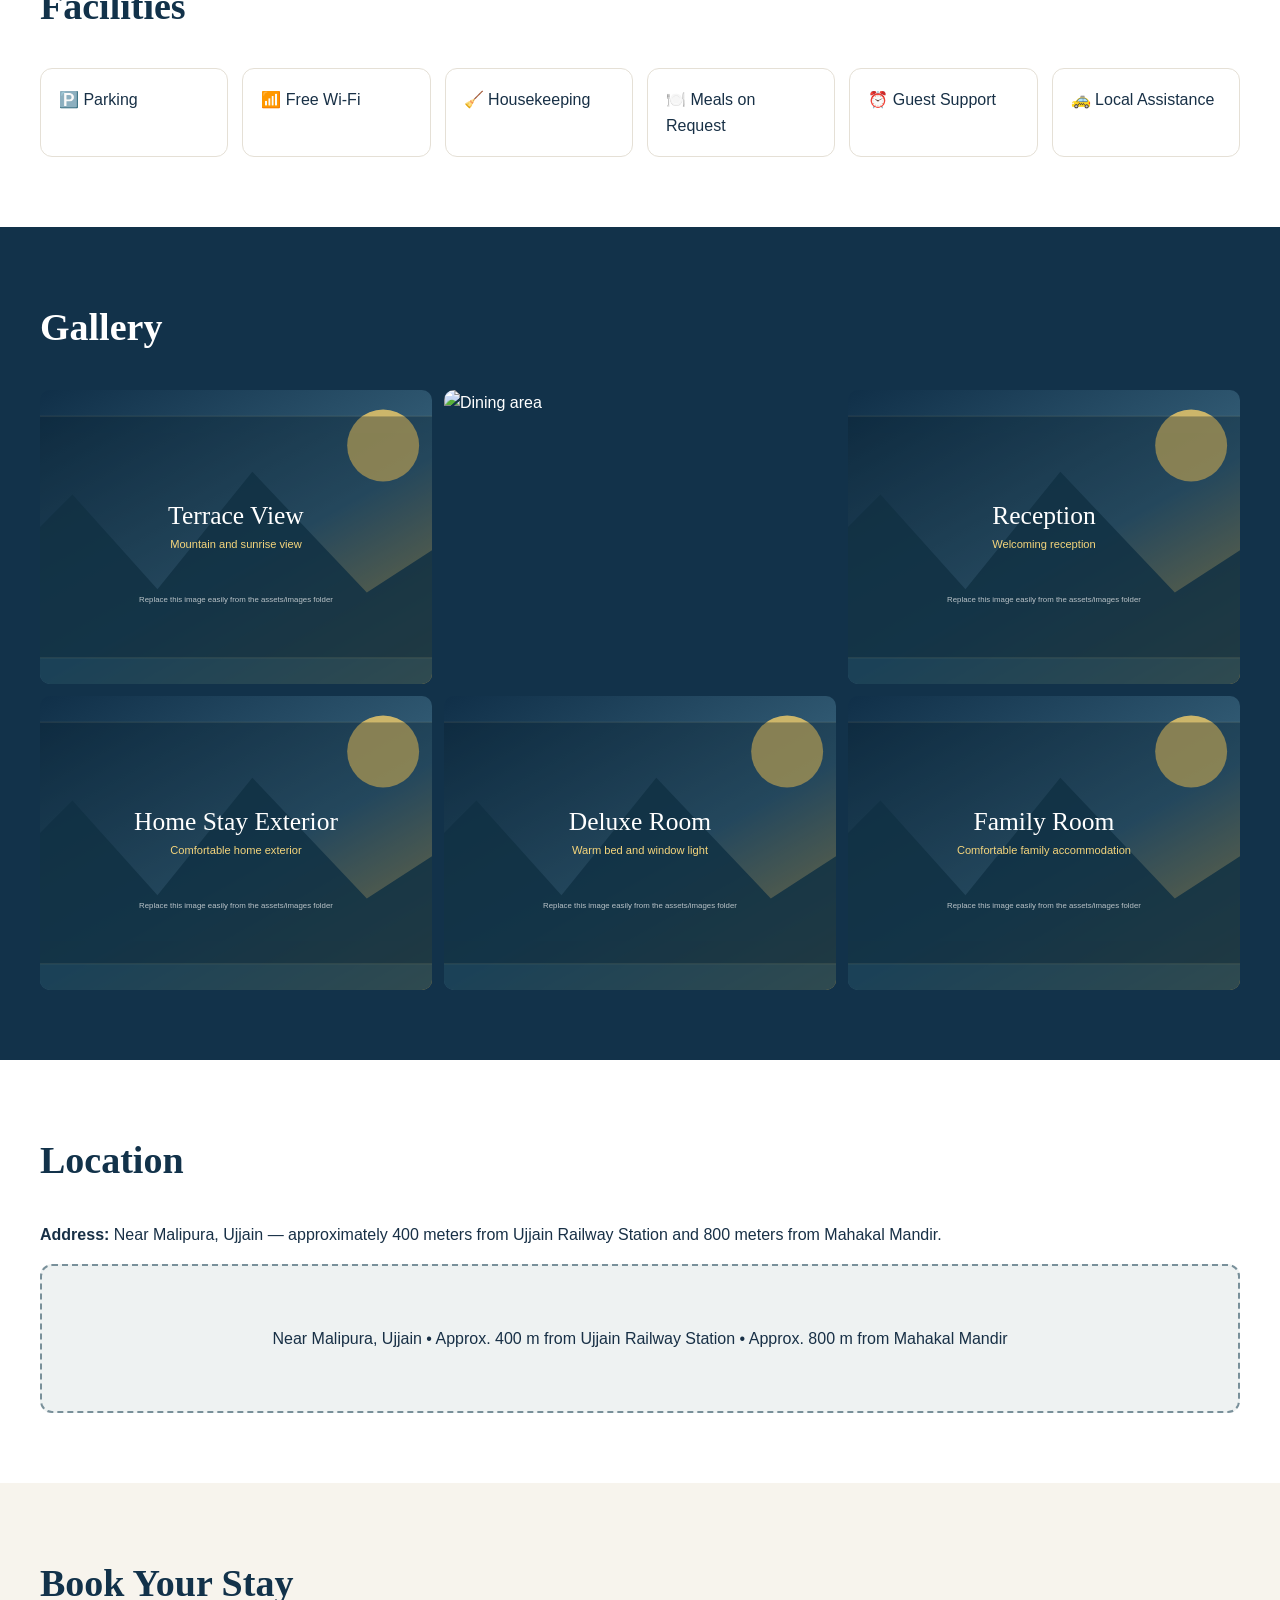
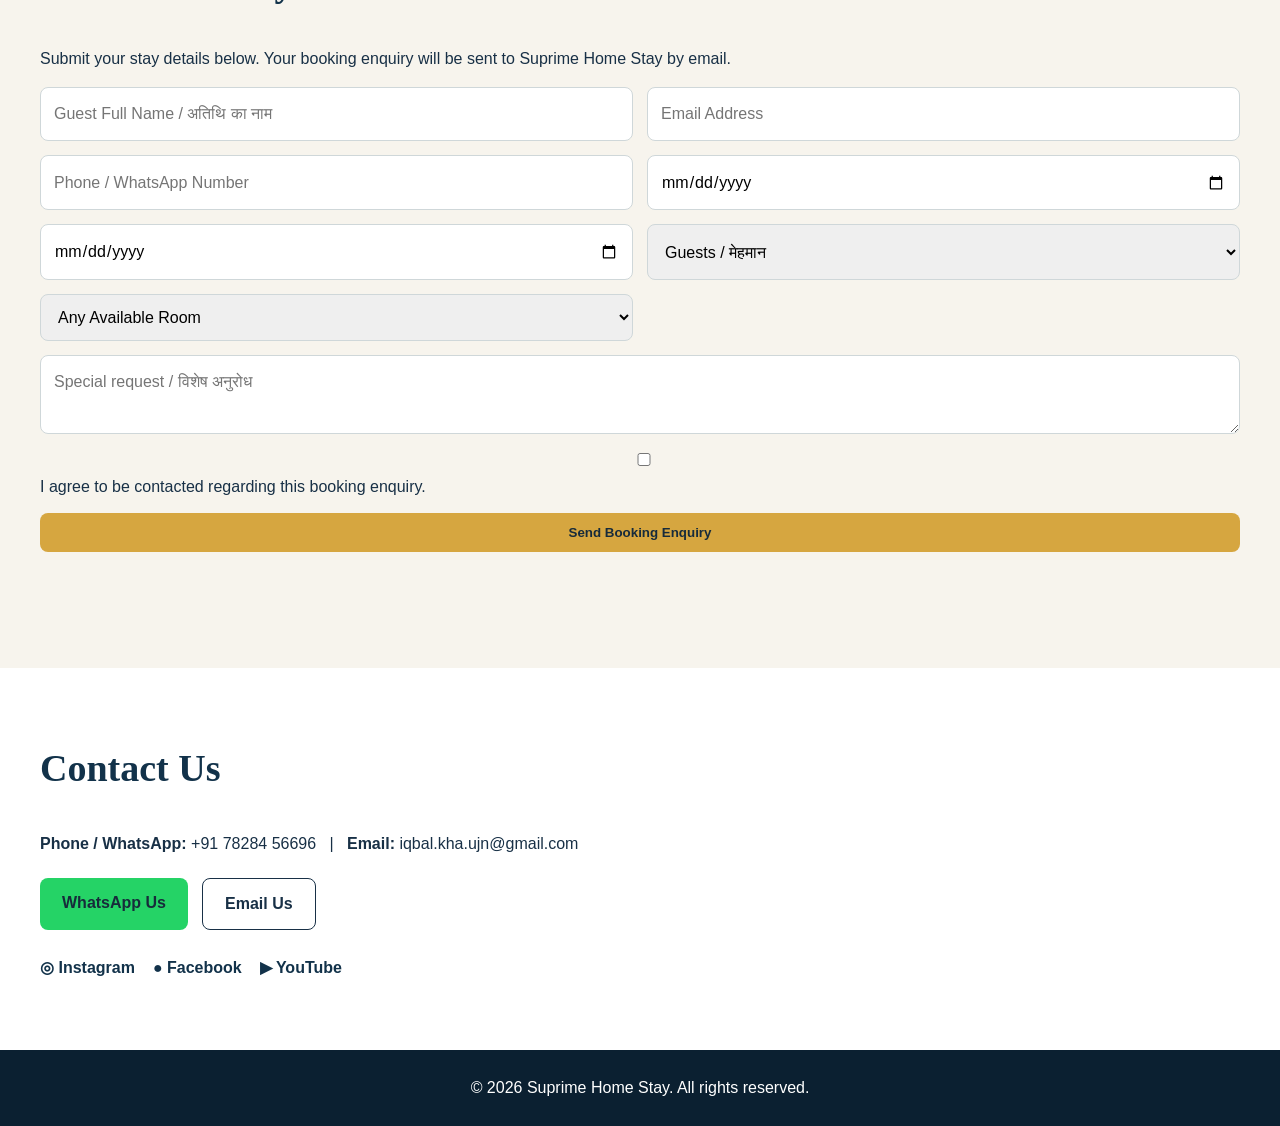
==== commit 49202a1f: "Update index.html" ====
--- a/index.html
+++ b/index.html
@@ -13,7 +13,7 @@
 <section id="about" class="wrap section"><h2 data-en="About Suprime Home Stay" data-hi="सुप्राइम होम स्टे के बारे में">About Suprime Home Stay</h2><p data-en="Add your real property story here. This section is designed for easy editing in index.html, with no coding platform required." data-hi="यहाँ अपने प्रॉपर्टी की वास्तविक जानकारी जोड़ें। यह सेक्शन index.html में आसानी से बदला जा सकता है।">Add your real property story here. This section is designed for easy editing in index.html, with no coding platform required.</p><div class="features"><div>🛏️ <b>Clean Rooms</b></div><div>🛡️ <b>Safe Stay</b></div><div>📶 <b>Wi‑Fi</b></div><div>📍 <b>Good Location</b></div></div></section>
 <section id="rooms" class="section soft"><div class="wrap"><h2>Our Rooms</h2><div class="cards"><article><img src="assets/images/room-deluxe.svg" alt="Deluxe room"><h3>Deluxe Room</h3><p>Comfortable room for a relaxing stay.</p></article><article><img src="assets/images/room-family.svg" alt="Family room"><h3>Family Room</h3><p>Spacious option for families and groups.</p></article><article><img src="assets/images/room-standard.svg" alt="Standard room"><h3>Standard Room</h3><p>Simple, clean and value-focused stay.</p></article></div></div></section>
 <section id="facilities" class="wrap section"><h2>Facilities</h2><div class="features"><div>🅿️ Parking</div><div>📶 Free Wi‑Fi</div><div>🧹 Housekeeping</div><div>🍽️ Meals on Request</div><div>⏰ Guest Support</div><div>🚕 Local Assistance</div></div></section>
-<section id="gallery" class="section dark"><div class="wrap"><h2>Gallery</h2><div class="gallery"><img src="assets/images/gallery-1.svg" alt="Terrace view"><img src="assets/images/gallery-2.svg" alt="Dining area"><img src="assets/images/gallery-3.svg" alt="Reception"><img src="assets/images/gallery-4.svg" alt="Home stay exterior"><img src="assets/images/room-deluxe.svg" alt="Room"><img src="assets/images/room-family.svg" alt="Family accommodation"></div></div></section>
+<section id="gallery" class="section dark"><div class="wrap"><h2>Gallery</h2><div class="gallery"><img src="assets/images/gallery-1.svg" alt="Terrace view"><img src="assets/images/dining-2.jpeg" alt="Dining area"><img src="assets/images/gallery-3.svg" alt="Reception"><img src="assets/images/gallery-4.svg" alt="Home stay exterior"><img src="assets/images/room-deluxe.svg" alt="Room"><img src="assets/images/room-family.svg" alt="Family accommodation"></div></div></section>
 <section id="location" class="wrap section"><h2>Location</h2><p><b>Address:</b> Near Malipura, Ujjain — approximately 400 meters from Ujjain Railway Station and 800 meters from Mahakal Mandir.</p><div class="mapbox">Near Malipura, Ujjain • Approx. 400 m from Ujjain Railway Station • Approx. 800 m from Mahakal Mandir</div></section>
 <section id="booking" class="section soft"><div class="wrap"><h2>Book Your Stay</h2><p>Submit your stay details below. Your booking enquiry will be sent to Suprime Home Stay by email.</p>
 <form id="bookingForm" class="booking" action="https://formsubmit.co/iqbal.kha.ujn@gmail.com" method="POST">
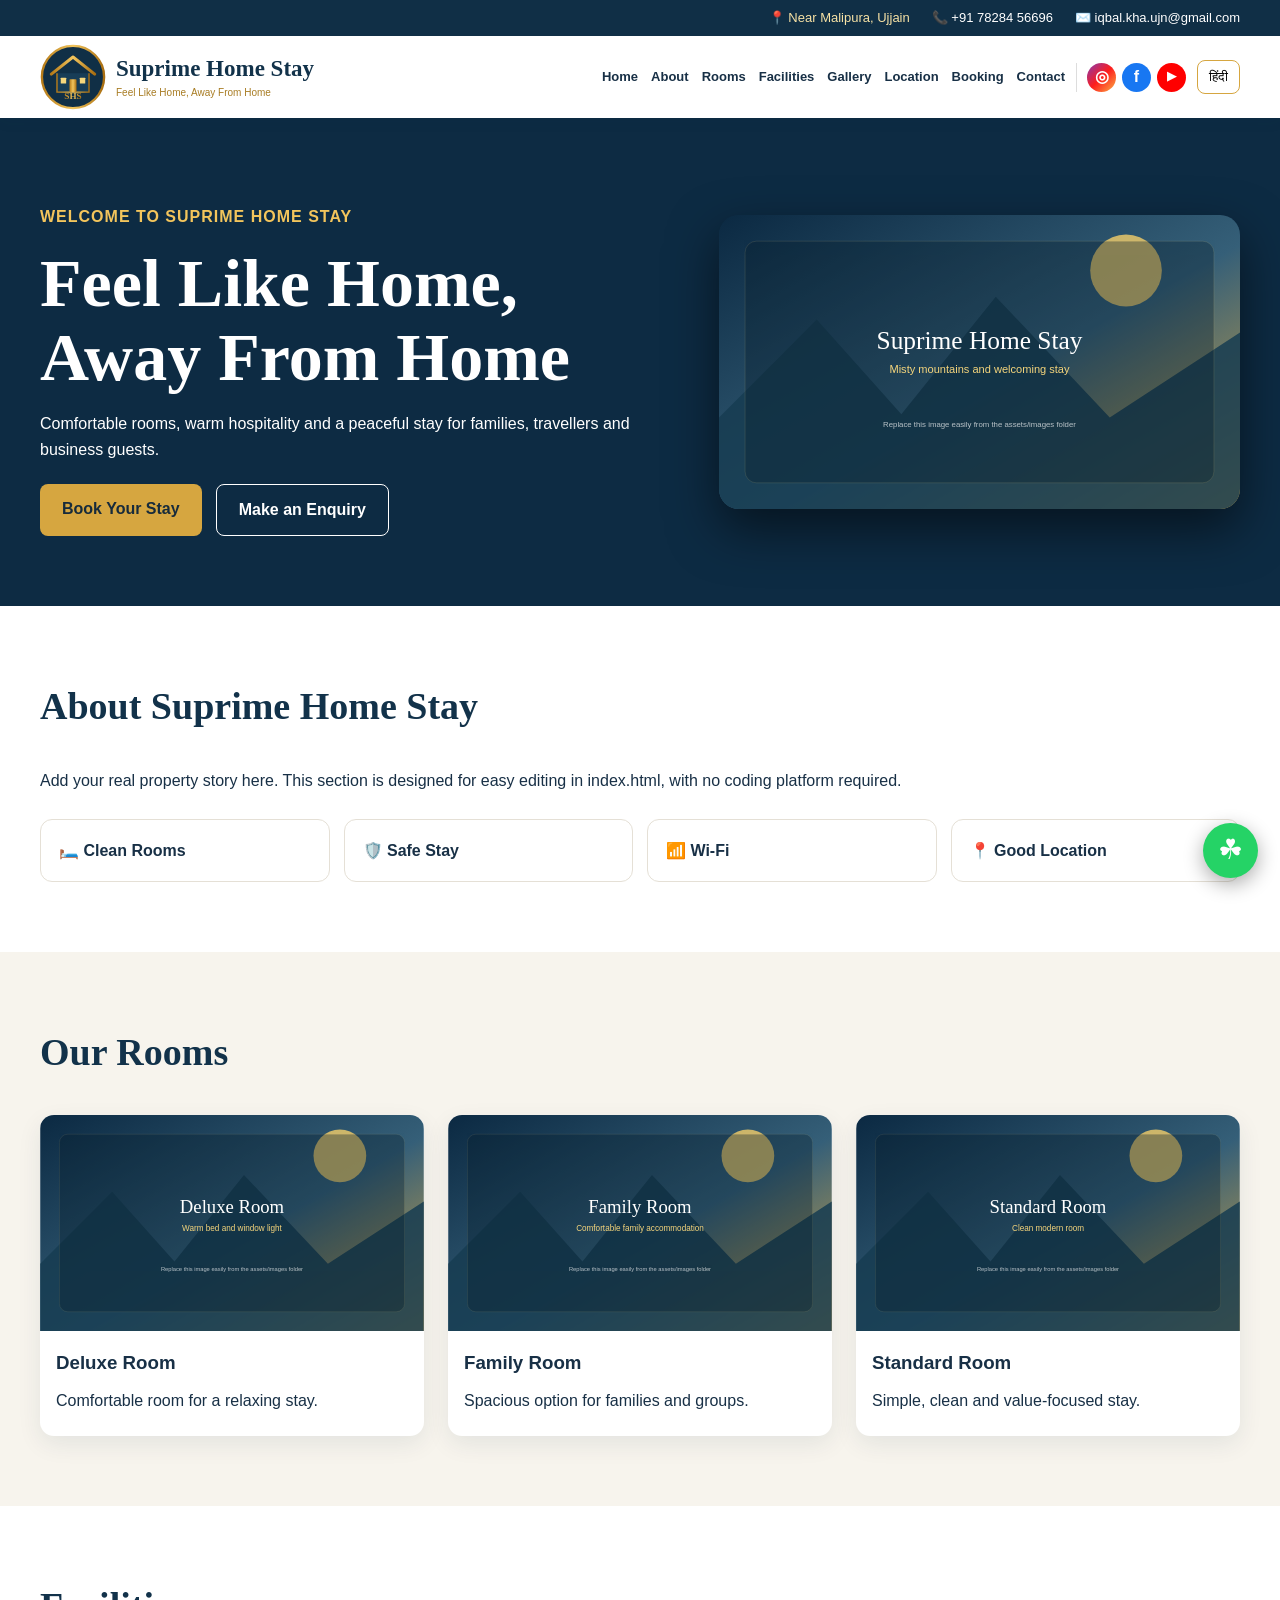
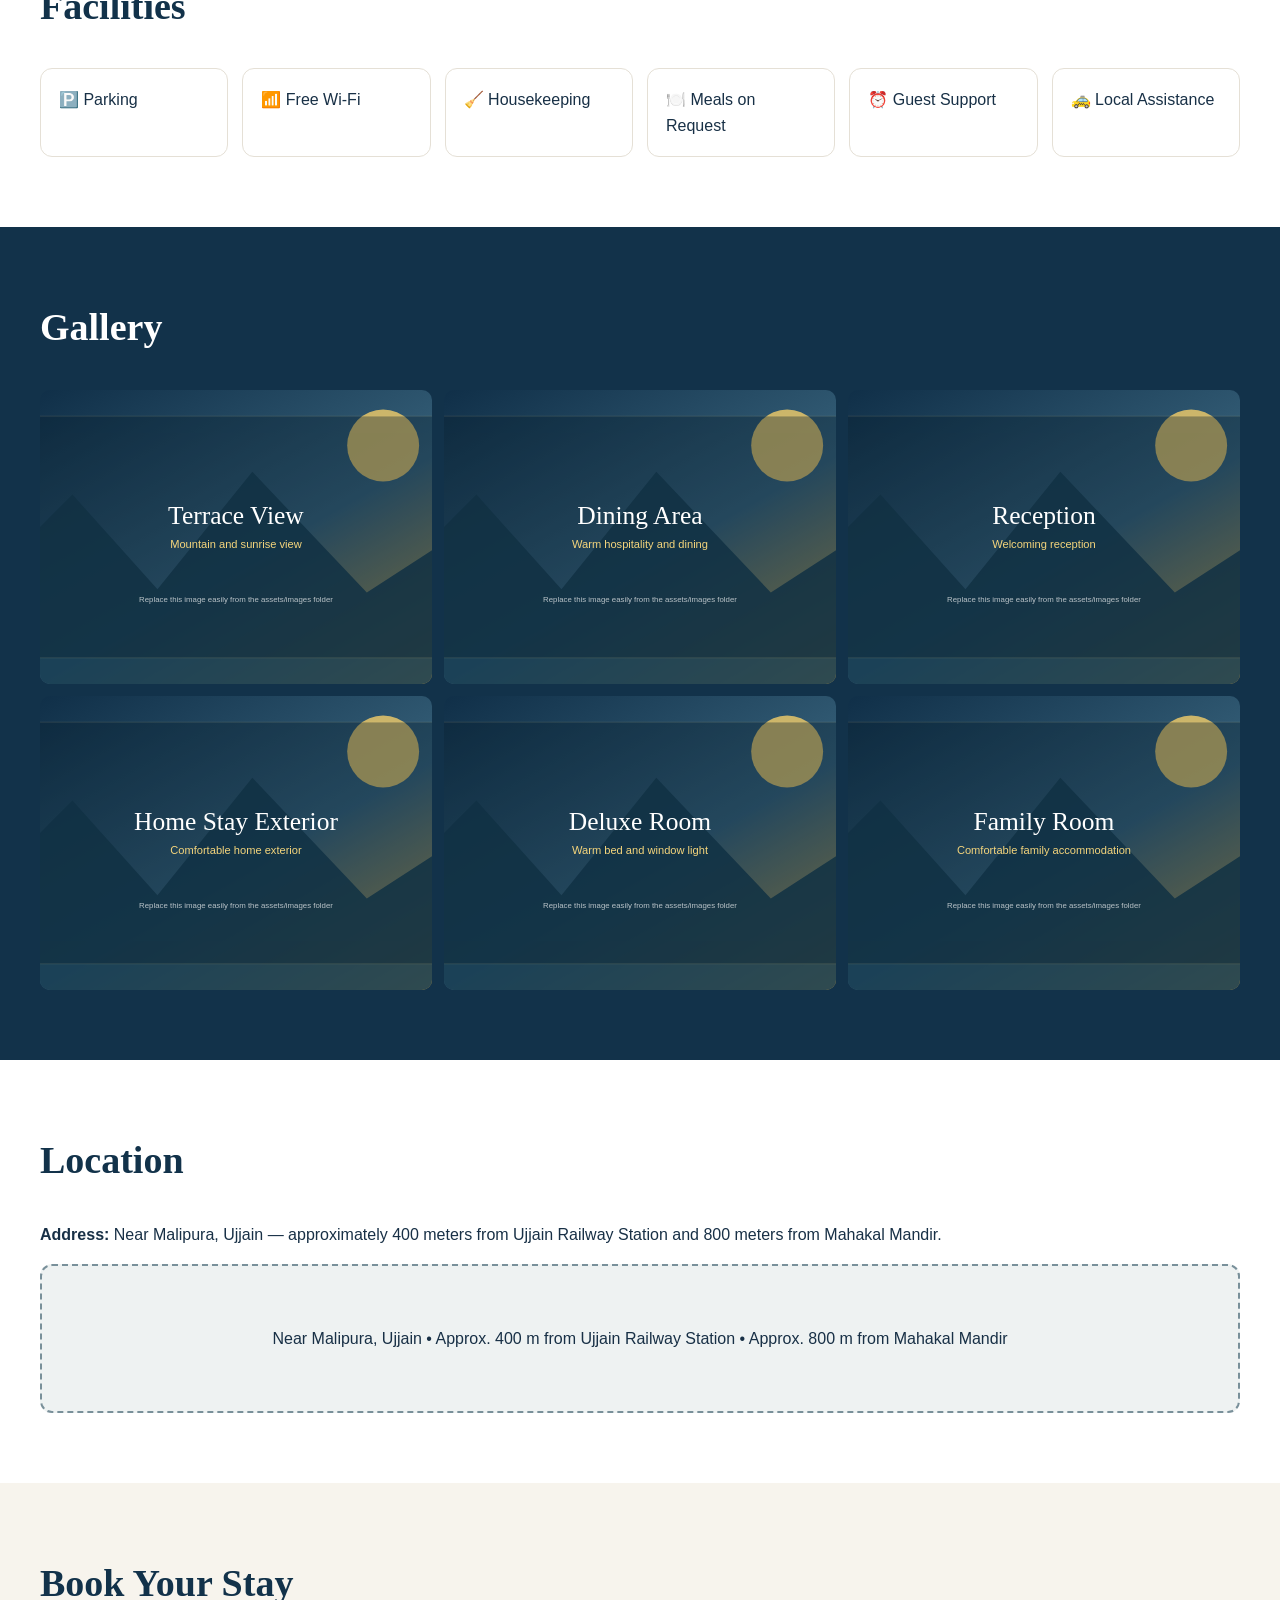
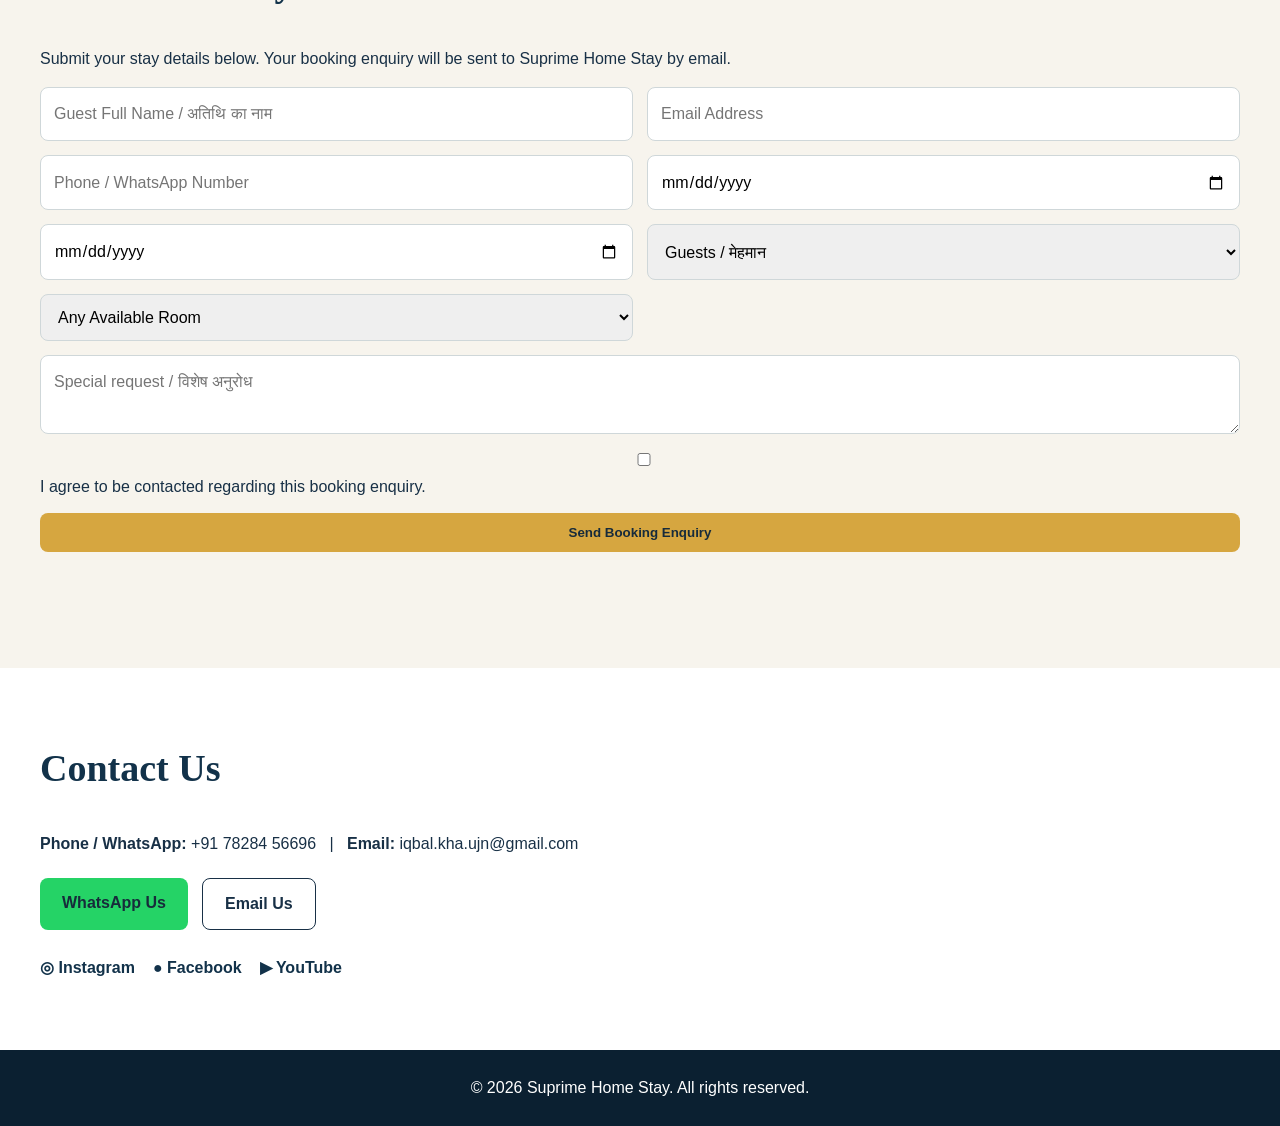
==== commit 930f3397: "Update index.html" ====
--- a/index.html
+++ b/index.html
@@ -13,7 +13,7 @@
 <section id="about" class="wrap section"><h2 data-en="About Suprime Home Stay" data-hi="सुप्राइम होम स्टे के बारे में">About Suprime Home Stay</h2><p data-en="Add your real property story here. This section is designed for easy editing in index.html, with no coding platform required." data-hi="यहाँ अपने प्रॉपर्टी की वास्तविक जानकारी जोड़ें। यह सेक्शन index.html में आसानी से बदला जा सकता है।">Add your real property story here. This section is designed for easy editing in index.html, with no coding platform required.</p><div class="features"><div>🛏️ <b>Clean Rooms</b></div><div>🛡️ <b>Safe Stay</b></div><div>📶 <b>Wi‑Fi</b></div><div>📍 <b>Good Location</b></div></div></section>
 <section id="rooms" class="section soft"><div class="wrap"><h2>Our Rooms</h2><div class="cards"><article><img src="assets/images/room-deluxe.svg" alt="Deluxe room"><h3>Deluxe Room</h3><p>Comfortable room for a relaxing stay.</p></article><article><img src="assets/images/room-family.svg" alt="Family room"><h3>Family Room</h3><p>Spacious option for families and groups.</p></article><article><img src="assets/images/room-standard.svg" alt="Standard room"><h3>Standard Room</h3><p>Simple, clean and value-focused stay.</p></article></div></div></section>
 <section id="facilities" class="wrap section"><h2>Facilities</h2><div class="features"><div>🅿️ Parking</div><div>📶 Free Wi‑Fi</div><div>🧹 Housekeeping</div><div>🍽️ Meals on Request</div><div>⏰ Guest Support</div><div>🚕 Local Assistance</div></div></section>
-<section id="gallery" class="section dark"><div class="wrap"><h2>Gallery</h2><div class="gallery"><img src="assets/images/gallery-1.svg" alt="Terrace view"><img src="assets/images/dining-2.jpeg" alt="Dining area"><img src="assets/images/gallery-3.svg" alt="Reception"><img src="assets/images/gallery-4.svg" alt="Home stay exterior"><img src="assets/images/room-deluxe.svg" alt="Room"><img src="assets/images/room-family.svg" alt="Family accommodation"></div></div></section>
+<section id="gallery" class="section dark"><div class="wrap"><h2>Gallery</h2><div class="gallery"><img src="assets/images/gallery-1.svg" alt="Terrace view"><img src="assets/images/gallery-2.svg" alt="Dining area"><img src="assets/images/gallery-3.svg" alt="Reception"><img src="assets/images/gallery-4.svg" alt="Home stay exterior"><img src="assets/images/room-deluxe.svg" alt="Room"><img src="assets/images/room-family.svg" alt="Family accommodation"></div></div></section>
 <section id="location" class="wrap section"><h2>Location</h2><p><b>Address:</b> Near Malipura, Ujjain — approximately 400 meters from Ujjain Railway Station and 800 meters from Mahakal Mandir.</p><div class="mapbox">Near Malipura, Ujjain • Approx. 400 m from Ujjain Railway Station • Approx. 800 m from Mahakal Mandir</div></section>
 <section id="booking" class="section soft"><div class="wrap"><h2>Book Your Stay</h2><p>Submit your stay details below. Your booking enquiry will be sent to Suprime Home Stay by email.</p>
 <form id="bookingForm" class="booking" action="https://formsubmit.co/iqbal.kha.ujn@gmail.com" method="POST">
